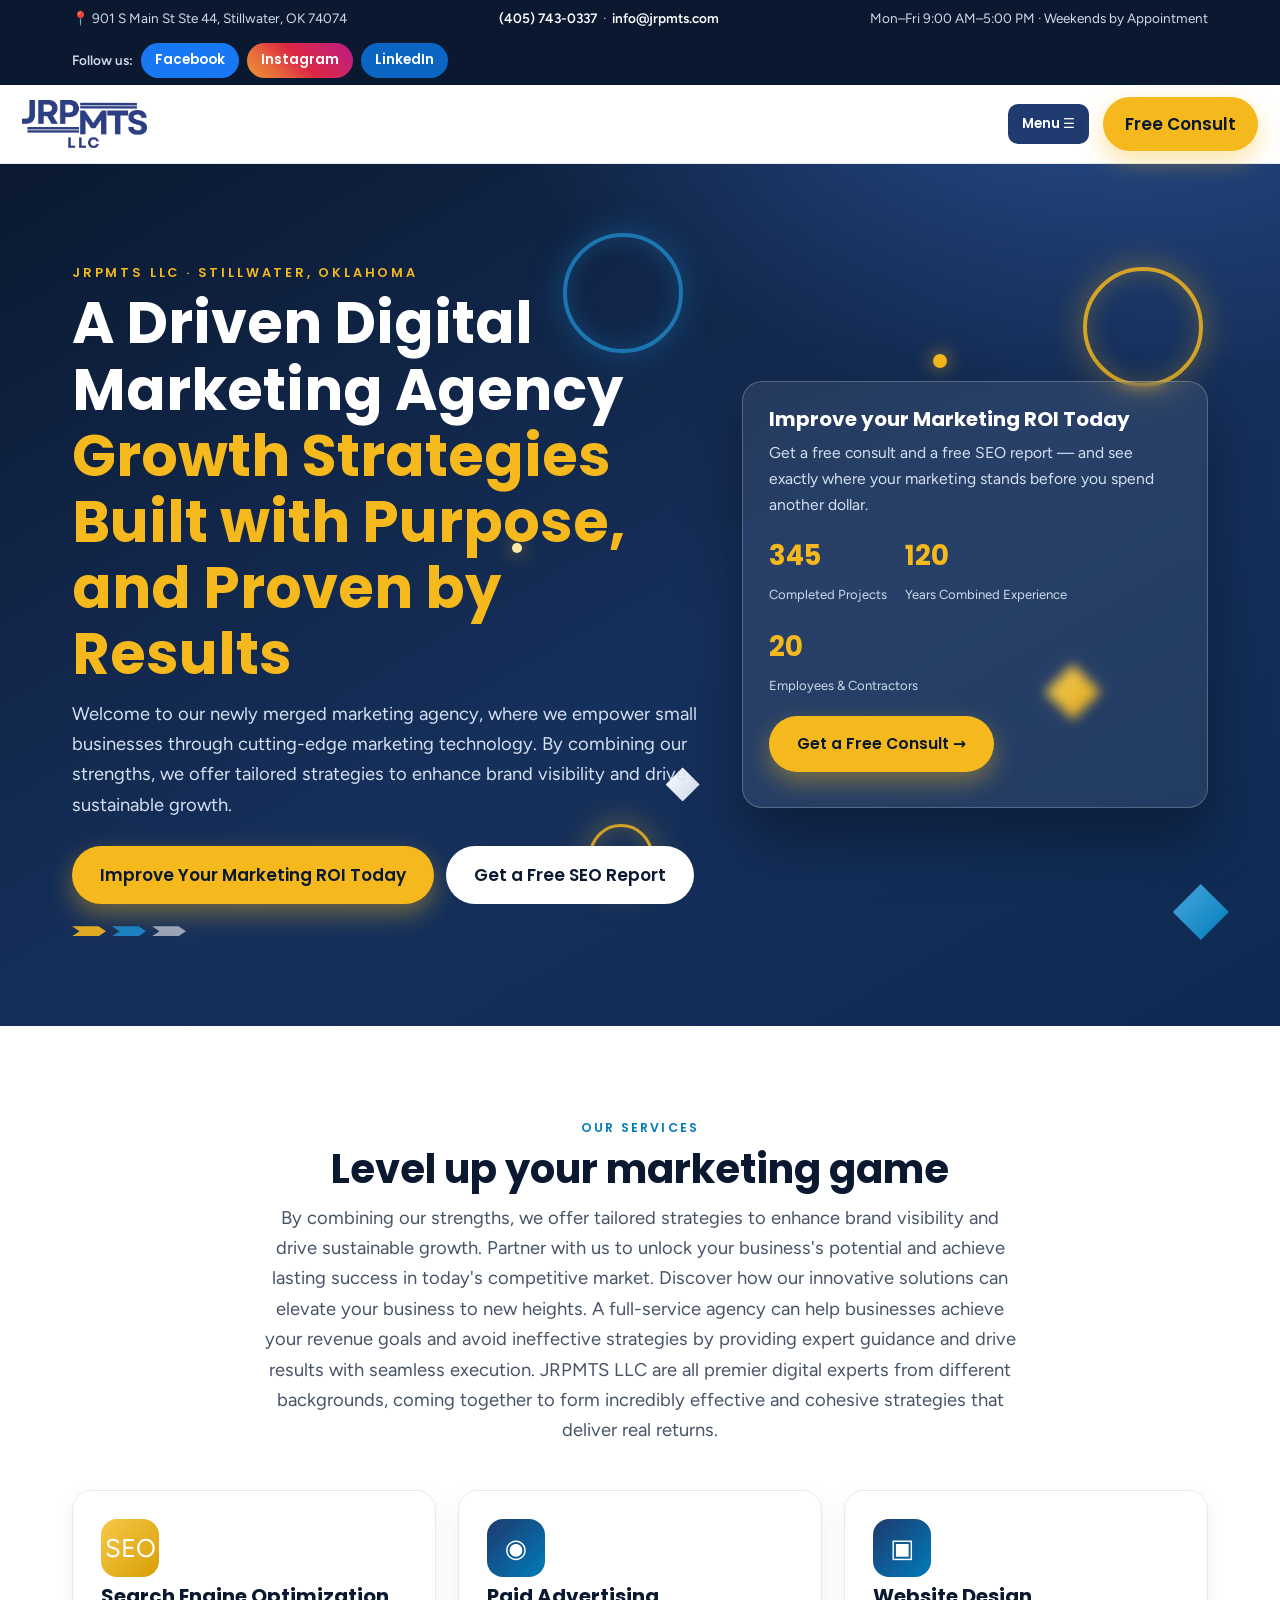
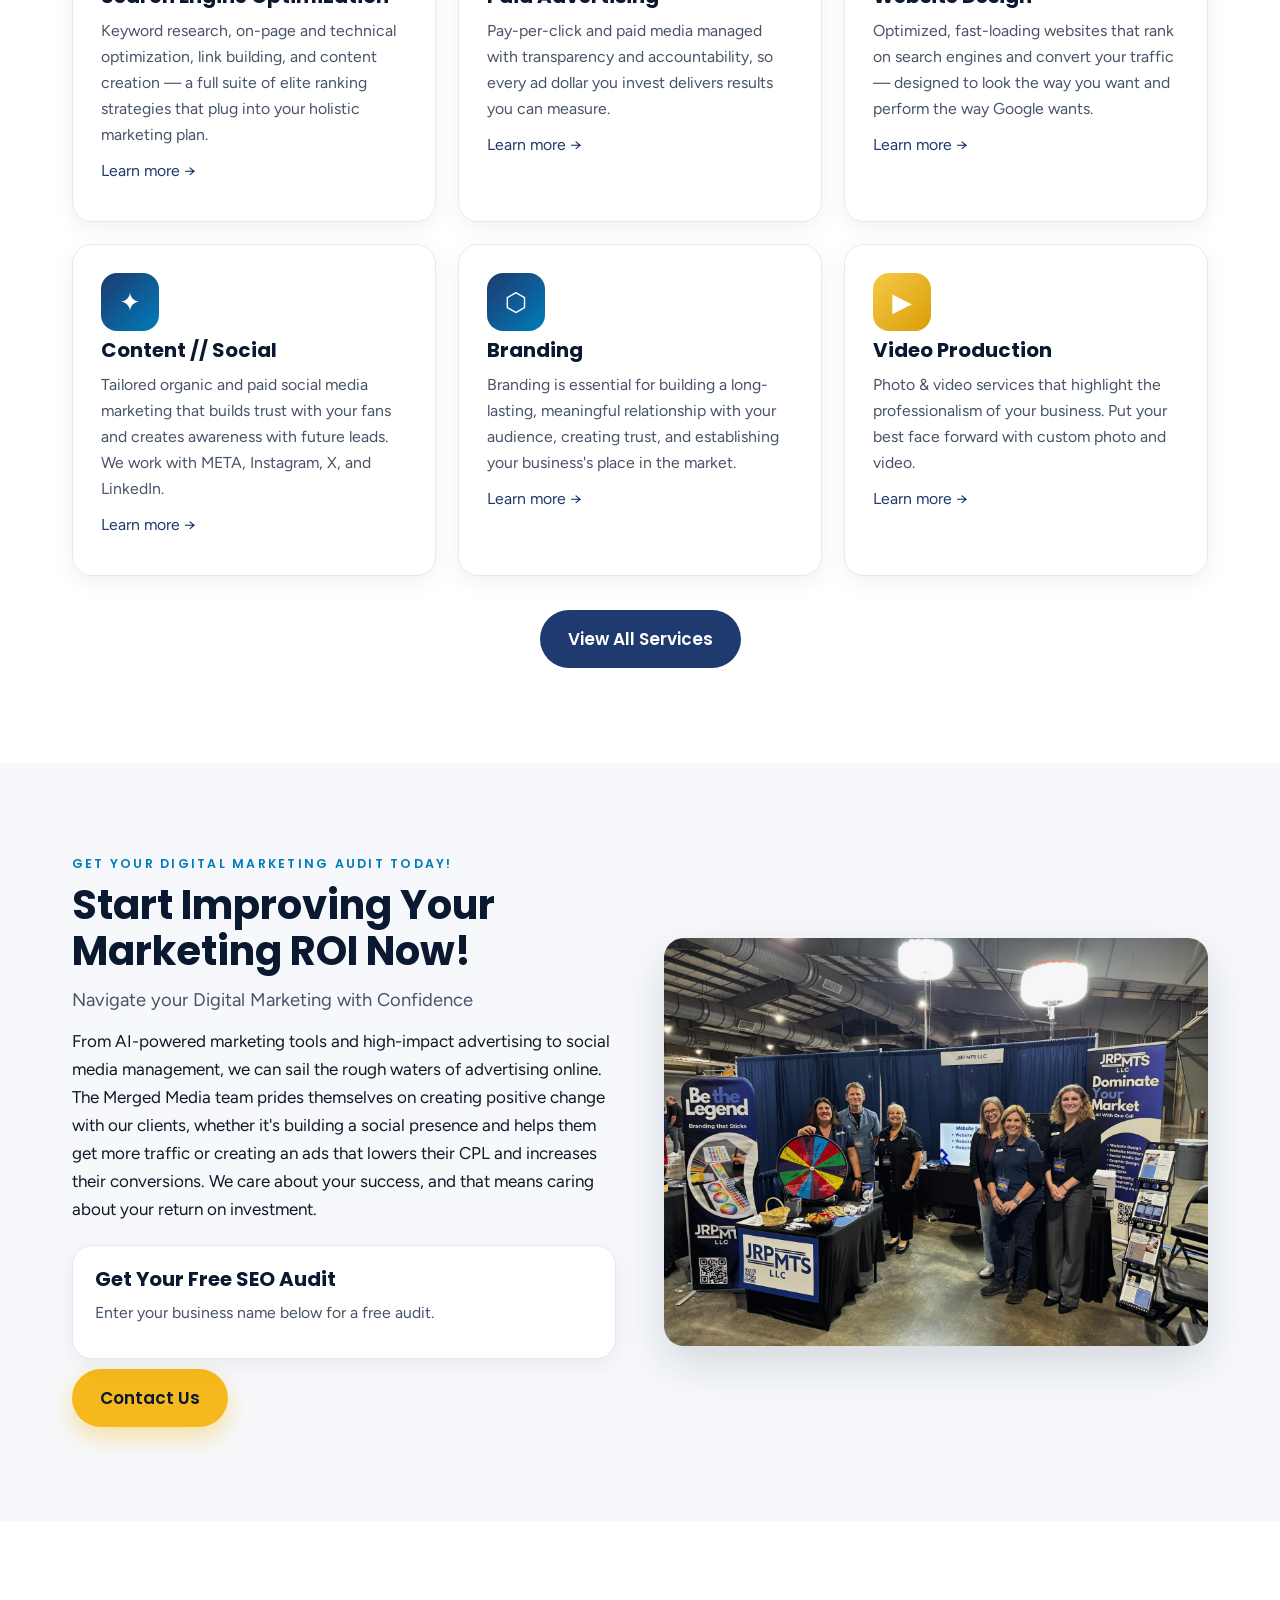
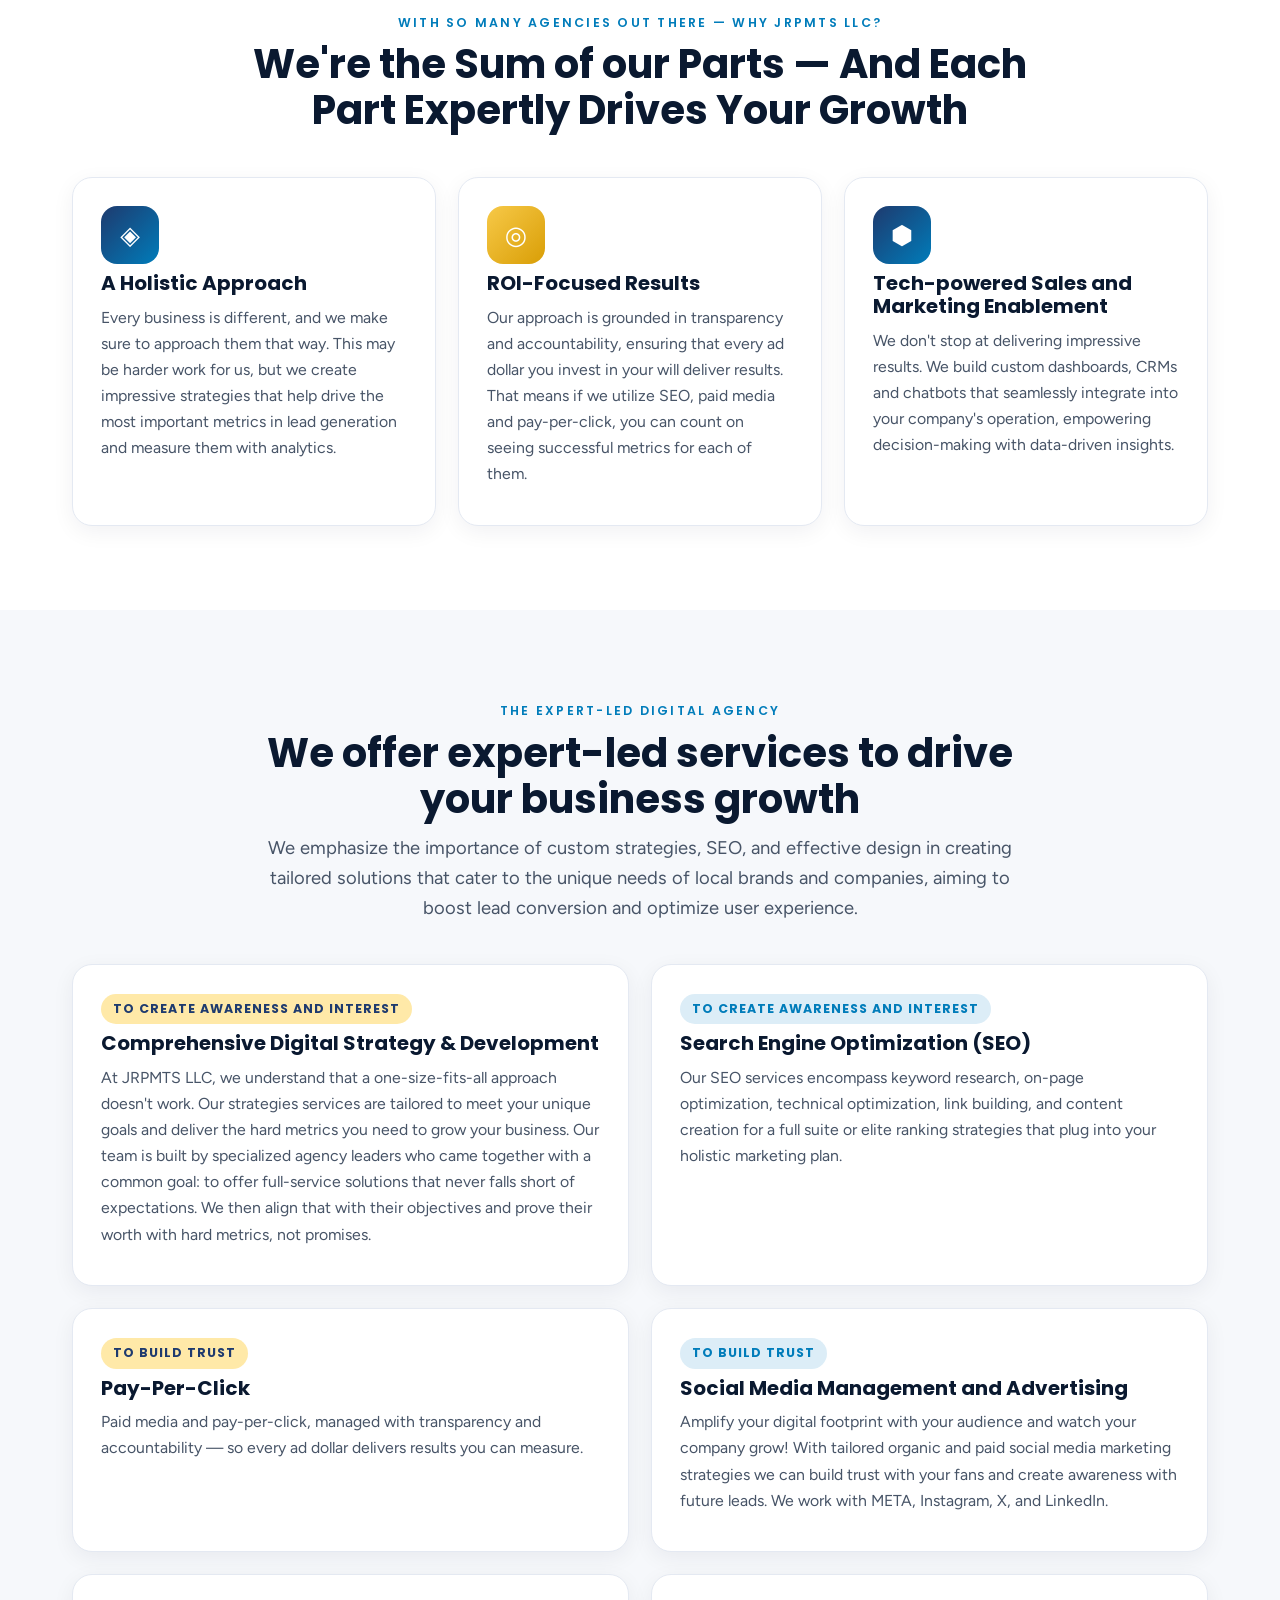
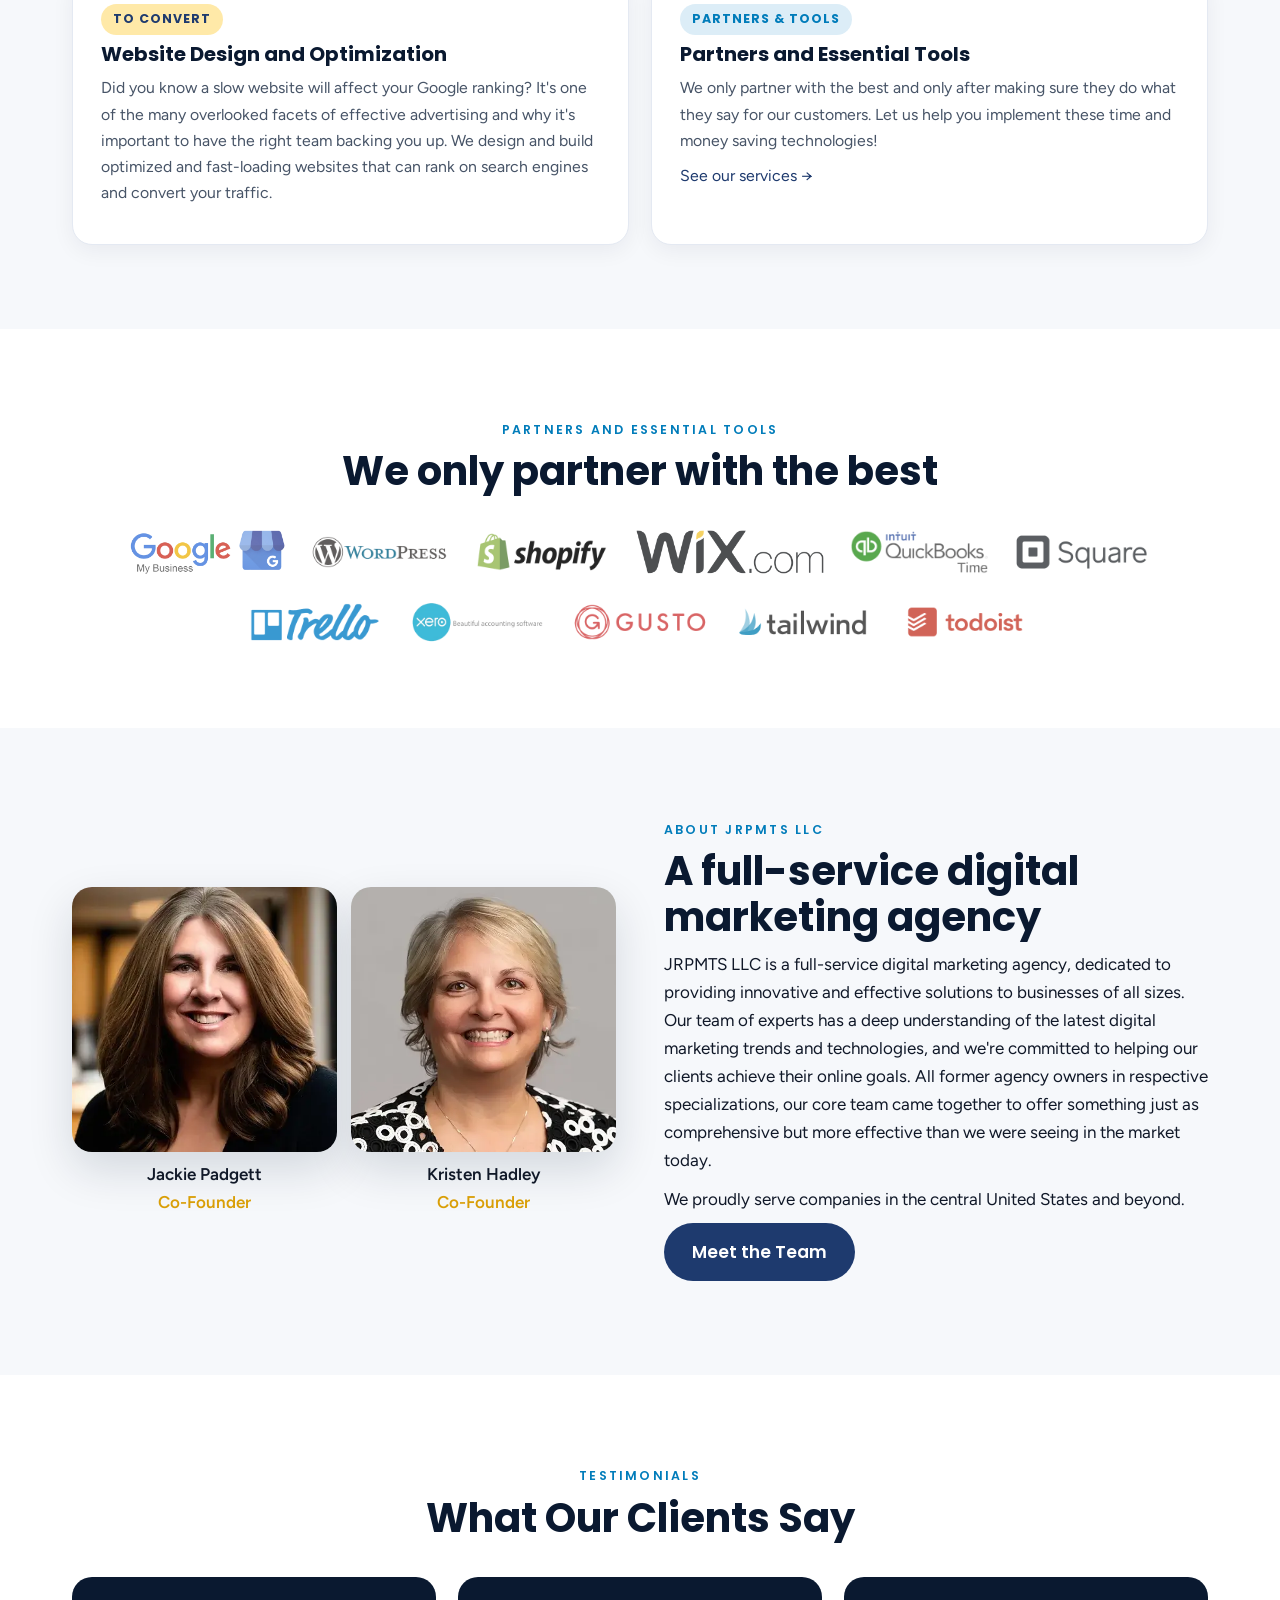
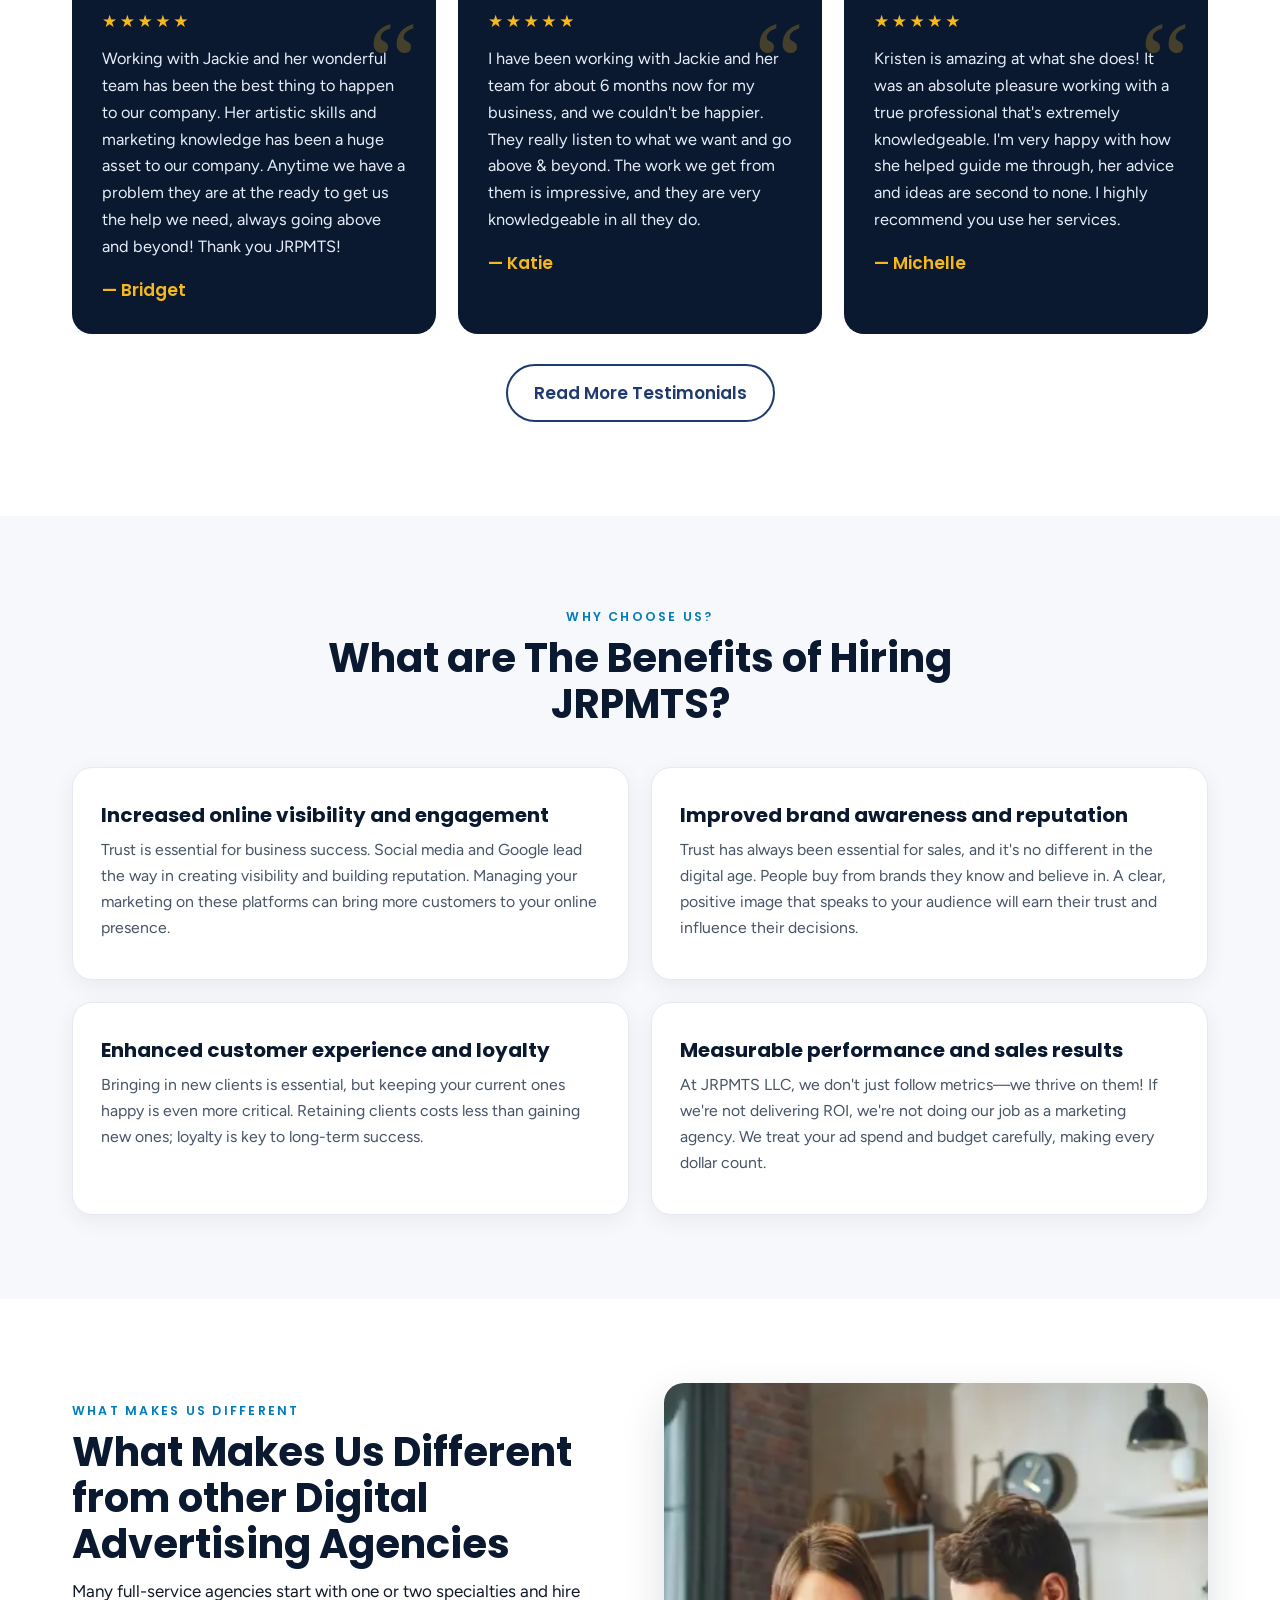
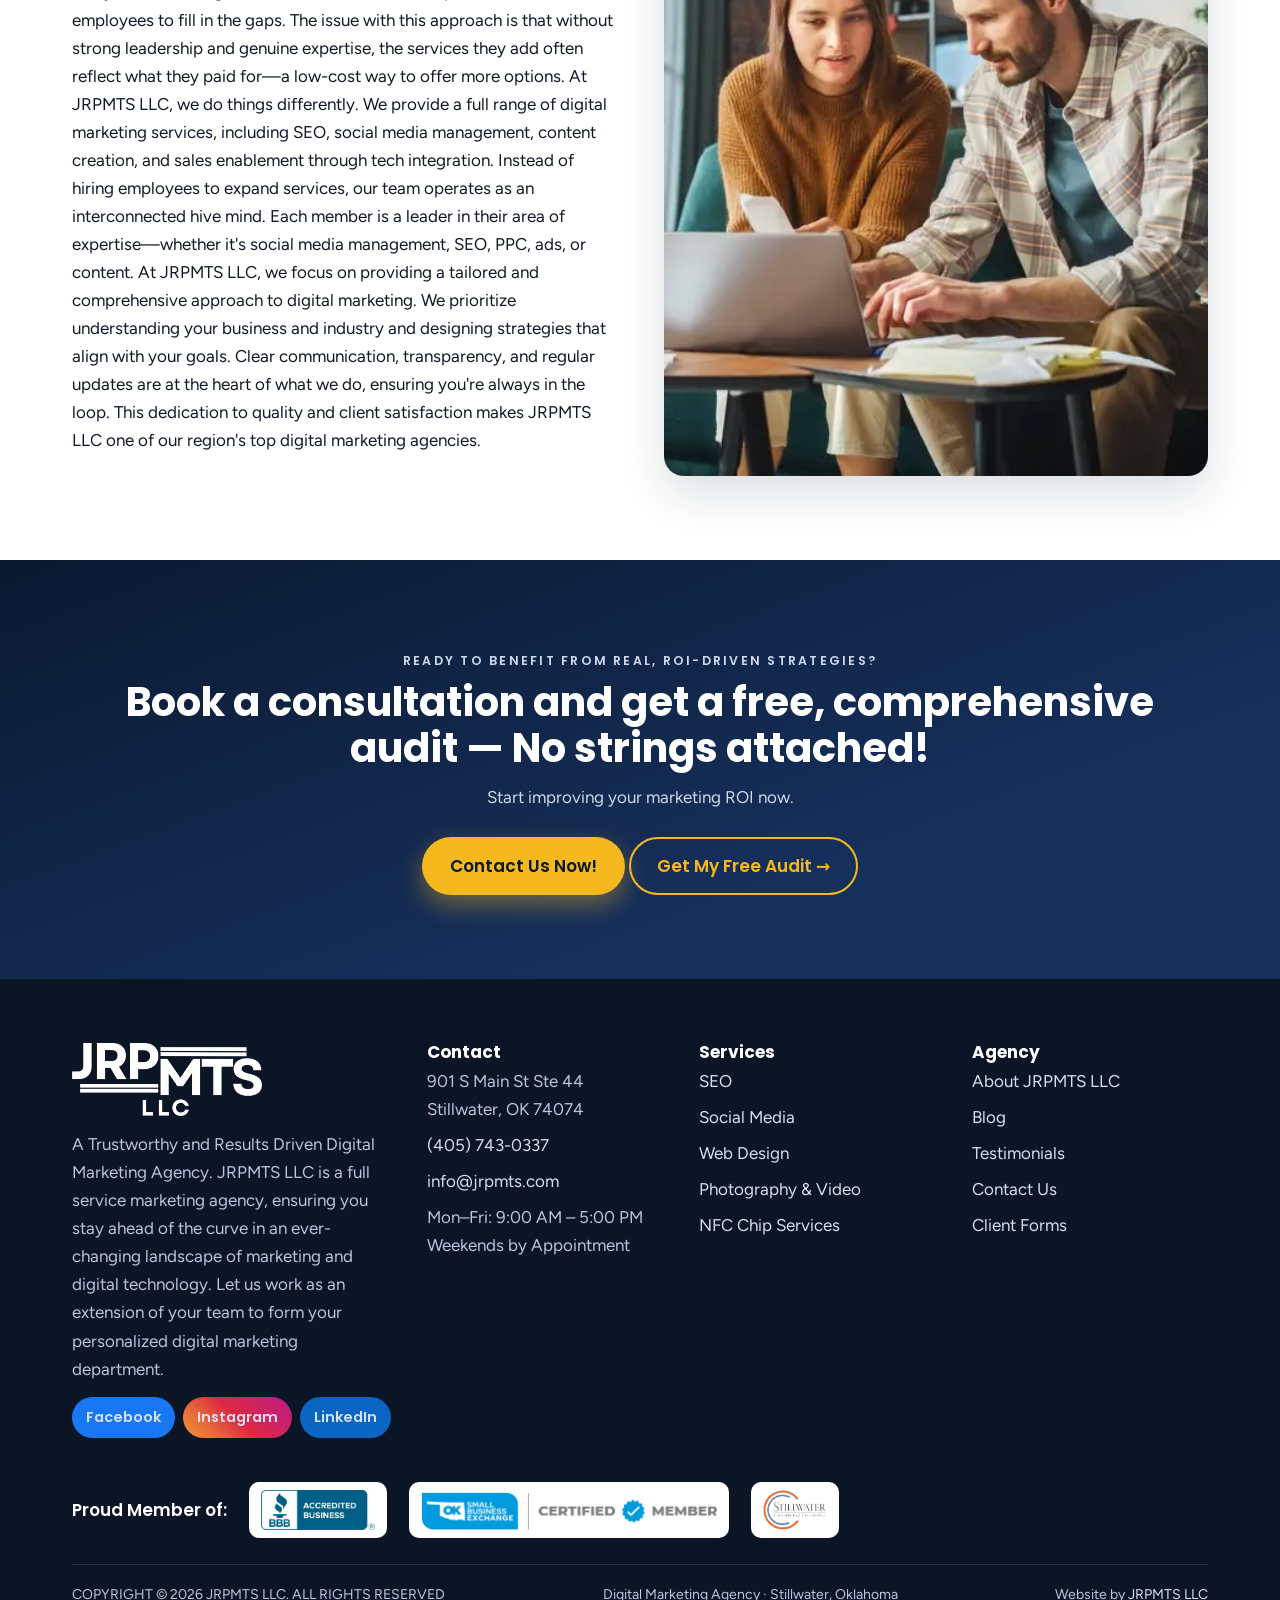
==== index.html @ e37fd312 "Social bar: add LinkedIn (company/104409253) in brand blue" ====
<!DOCTYPE html>
<html lang="en">
<head>
<meta charset="UTF-8">
<meta name="viewport" content="width=device-width, initial-scale=1.0">
<title>JRPMTS LLC — Digital Marketing Agency in Stillwater, OK</title>
<meta name="description" content="JRPMTS LLC is a full-service digital marketing agency in Stillwater, OK — SEO, paid advertising, website design, social media, branding and video production. Growth strategies built with purpose, and proven by results.">
<link rel="icon" href="/images/logo-navy.png">
<link rel="preconnect" href="https://fonts.googleapis.com">
<link rel="preconnect" href="https://fonts.gstatic.com" crossorigin>
<link href="https://fonts.googleapis.com/css2?family=Poppins:wght@500;600;700;800&family=Figtree:wght@400;500;600;700&display=swap" rel="stylesheet">
<link rel="stylesheet" href="/styles.css">
<script src="/vendor/three.min.js" defer></script>
<script src="/main.js" defer></script>
</head>
<body>
<div class="topbar"><div class="wrap">
<span>📍 901 S Main St Ste 44, Stillwater, OK 74074</span>
<span><a href="tel:+14057430337">(405) 743-0337</a> &nbsp;·&nbsp; <a href="mailto:info@jrpmts.com">info@jrpmts.com</a></span>
<span>Mon–Fri 9:00 AM–5:00 PM · Weekends by Appointment</span>
<span class="social-bar"><span>Follow us:</span><a class="fb" href="https://www.facebook.com/jrpmts" aria-label="JRPMTS on Facebook" target="_blank" rel="noopener">Facebook</a><a class="ig" href="https://www.instagram.com/jrpmts" aria-label="JRPMTS on Instagram" target="_blank" rel="noopener">Instagram</a><a class="li" href="https://www.linkedin.com/company/104409253/" aria-label="JRPMTS on LinkedIn" target="_blank" rel="noopener">LinkedIn</a></span>
</div></div>
<header class="site"><div class="navwrap">
<a class="brand" href="/"><img src="/images/logo-white.webp" alt="JRPMTS LLC — Digital Marketing Agency in Stillwater, OK" width="220" height="85"></a>
<button class="menu-btn" id="menuBtn" type="button" aria-expanded="false" aria-controls="mainNav" aria-label="Toggle navigation menu">Menu ☰</button>
<nav class="main" id="mainNav">
<a href="/" class="active">Home</a>
<a href="/about/">About</a>
<a href="/services/">Services</a>
<a href="/services/web-design/">Web Design</a>
<a href="/services/nfc-chip-services/">NFC Chip Services</a>
<a href="/clients/">Clients</a>
<a href="/forms/">Forms</a>
<a href="/testimonials/">Testimonials</a>
<a href="/blog/">Blog</a>
<a href="/contact/">Contact</a>
</nav>
<div class="nav-cta"><a class="phone" href="tel:+14057430337">(405) 743-0337</a><a class="btn btn-gold" href="/contact/">Free Consult</a></div>
</div></header>

<main>
<section class="hero"><div class="hero-3d-fallback" aria-hidden="true"><i class="hf-ring gold"></i><i class="hf-diamond gold"></i><i class="hf-ring blue"></i><i class="hf-dot"></i><i class="hf-diamond blue"></i><i class="hf-ring gold small"></i><i class="hf-dot gold"></i><i class="hf-diamond white"></i></div><canvas id="hero3d" aria-hidden="true"></canvas><div class="wrap">
<div>
<p class="kicker">JRPMTS LLC · Stillwater, Oklahoma</p>
<h1>A Driven Digital<br>Marketing Agency<br><span class="gold">Growth Strategies Built with Purpose, and Proven by Results</span></h1>
<p class="lead">Welcome to our newly merged marketing agency, where we empower small businesses through cutting-edge marketing technology. By combining our strengths, we offer tailored strategies to enhance brand visibility and drive sustainable growth.</p>
<div class="hero-cta">
<a class="btn btn-gold" href="/contact/">Improve Your Marketing ROI Today</a>
<a class="btn btn-light" href="/#free-audit">Get a Free SEO Report</a>
</div>
<div class="chev" aria-hidden="true"><i></i><i></i><i></i></div>
</div>
<div class="hero-card tilt reveal in"><div class="inner">
<h3>Improve your Marketing ROI Today</h3>
<p>Get a free consult and a free SEO report — and see exactly where your marketing stands before you spend another dollar.</p>
<div class="stat-row">
<div class="stat"><b>345</b><span>Completed Projects</span></div>
<div class="stat"><b>120</b><span>Years Combined Experience</span></div>
<div class="stat"><b>20</b><span>Employees &amp; Contractors</span></div>
</div>
<p style="margin-top:18px"><a class="btn btn-gold" href="/contact/">Get a Free Consult →</a></p>
</div></div>
</div></section>
<section class="section"><div class="wrap">
<div class="center reveal" style="max-width:760px;margin:0 auto 44px">
<p class="eyebrow">Our Services</p>
<h2>Level up your marketing game</h2>
<p class="lead">By combining our strengths, we offer tailored strategies to enhance brand visibility and drive sustainable growth. Partner with us to unlock your business's potential and achieve lasting success in today's competitive market. Discover how our innovative solutions can elevate your business to new heights. A full-service agency can help businesses achieve your revenue goals and avoid ineffective strategies by providing expert guidance and drive results with seamless execution. JRPMTS LLC are all premier digital experts from different backgrounds, coming together to form incredibly effective and cohesive strategies that deliver real returns.</p>
</div>
<div class="grid c3">
<article class="card tilt reveal"><div class="inner">
<div class="icon gold">SEO</div><h3>Search Engine Optimization</h3><p>Keyword research, on-page and technical optimization, link building, and content creation — a full suite of elite ranking strategies that plug into your holistic marketing plan.</p>
<p><a href="/services/">Learn more →</a></p></div></article>
<article class="card tilt reveal"><div class="inner">
<div class="icon ">◉</div><h3>Paid Advertising</h3><p>Pay-per-click and paid media managed with transparency and accountability, so every ad dollar you invest delivers results you can measure.</p>
<p><a href="/services/">Learn more →</a></p></div></article>
<article class="card tilt reveal"><div class="inner">
<div class="icon ">▣</div><h3>Website Design</h3><p>Optimized, fast-loading websites that rank on search engines and convert your traffic — designed to look the way you want and perform the way Google wants.</p>
<p><a href="/services/web-design/">Learn more →</a></p></div></article>
<article class="card tilt reveal"><div class="inner">
<div class="icon ">✦</div><h3>Content // Social</h3><p>Tailored organic and paid social media marketing that builds trust with your fans and creates awareness with future leads. We work with META, Instagram, X, and LinkedIn.</p>
<p><a href="/services/">Learn more →</a></p></div></article>
<article class="card tilt reveal"><div class="inner">
<div class="icon ">⬡</div><h3>Branding</h3><p>Branding is essential for building a long-lasting, meaningful relationship with your audience, creating trust, and establishing your business's place in the market.</p>
<p><a href="/services/">Learn more →</a></p></div></article>
<article class="card tilt reveal"><div class="inner">
<div class="icon gold">▶</div><h3>Video Production</h3><p>Photo &amp; video services that highlight the professionalism of your business. Put your best face forward with custom photo and video.</p>
<p><a href="/services/">Learn more →</a></p></div></article>
</div>
<p class="center" style="margin-top:34px"><a class="btn btn-navy" href="/services/">View All Services</a></p>
</div></section>

<section class="section tint"><div class="wrap">
<div class="split">
<div class="reveal">
<p class="eyebrow">Get Your Digital Marketing Audit Today!</p>
<h2>Start Improving Your Marketing ROI Now!</h2>
<p class="lead">Navigate your Digital Marketing with Confidence</p>
<p>From AI-powered marketing tools and high-impact advertising to social media management, we can sail the rough waters of advertising online. The Merged Media team prides themselves on creating positive change with our clients, whether it's building a social presence and helps them get more traffic or creating an ads that lowers their CPL and increases their conversions. We care about your success, and that means caring about your return on investment.</p>
<div id="free-audit" class="card reveal" style="padding:22px;margin-top:22px">
<h3 style="margin-top:0">Get Your Free SEO Audit</h3>
<p>Enter your business name below for a free audit.</p>
<script data-widget-id="63b89c16f3f6bbdba0b58985c1e5f73b06c0331e" src="https://www.local-marketing-reports.com/m/assets-v2/lead-gen/js/external/widget-builder.js"></script>
</div>
<p><a class="btn btn-gold" href="/contact/">Contact Us</a></p>
</div>
<div class="reveal"><img class="rounded" src="/images/jrpmts-expo-photo.webp" alt="The JRPMTS LLC team at their conference expo booth" loading="lazy"></div>
</div>
</div></section>

<section class="section"><div class="wrap">
<div class="center reveal" style="max-width:780px;margin:0 auto 44px">
<p class="eyebrow">With So Many Agencies Out There — Why JRPMTS LLC?</p>
<h2>We're the Sum of our Parts — And Each Part Expertly Drives Your Growth</h2>
</div>
<div class="grid c3">
<article class="card tilt reveal"><div class="inner"><div class="icon">◈</div><h3>A Holistic Approach</h3><p>Every business is different, and we make sure to approach them that way. This may be harder work for us, but we create impressive strategies that help drive the most important metrics in lead generation and measure them with analytics.</p></div></article>
<article class="card tilt reveal"><div class="inner"><div class="icon gold">◎</div><h3>ROI-Focused Results</h3><p>Our approach is grounded in transparency and accountability, ensuring that every ad dollar you invest in your will deliver results. That means if we utilize SEO, paid media and pay-per-click, you can count on seeing successful metrics for each of them.</p></div></article>
<article class="card tilt reveal"><div class="inner"><div class="icon">⬢</div><h3>Tech-powered Sales and Marketing Enablement</h3><p>We don't stop at delivering impressive results. We build custom dashboards, CRMs and chatbots that seamlessly integrate into your company's operation, empowering decision-making with data-driven insights.</p></div></article>
</div>
</div></section>

<section class="section tint"><div class="wrap">
<div class="center reveal" style="max-width:780px;margin:0 auto 40px">
<p class="eyebrow">The Expert-led Digital Agency</p>
<h2>We offer expert-led services to drive your business growth</h2>
<p class="lead">We emphasize the importance of custom strategies, SEO, and effective design in creating tailored solutions that cater to the unique needs of local brands and companies, aiming to boost lead conversion and optimize user experience.</p>
</div>
<div class="grid c2">
<article class="card reveal"><span class="pill">To Create Awareness and Interest</span><h3>Comprehensive Digital Strategy &amp; Development</h3><p>At JRPMTS LLC, we understand that a one-size-fits-all approach doesn't work. Our strategies services are tailored to meet your unique goals and deliver the hard metrics you need to grow your business. Our team is built by specialized agency leaders who came together with a common goal: to offer full-service solutions that never falls short of expectations. We then align that with their objectives and prove their worth with hard metrics, not promises.</p></article>
<article class="card reveal"><span class="pill blue">To Create Awareness and Interest</span><h3>Search Engine Optimization (SEO)</h3><p>Our SEO services encompass keyword research, on-page optimization, technical optimization, link building, and content creation for a full suite or elite ranking strategies that plug into your holistic marketing plan.</p></article>
<article class="card reveal"><span class="pill">To Build Trust</span><h3>Pay-Per-Click</h3><p>Paid media and pay-per-click, managed with transparency and accountability — so every ad dollar delivers results you can measure.</p></article>
<article class="card reveal"><span class="pill blue">To Build Trust</span><h3>Social Media Management and Advertising</h3><p>Amplify your digital footprint with your audience and watch your company grow! With tailored organic and paid social media marketing strategies we can build trust with your fans and create awareness with future leads. We work with META, Instagram, X, and LinkedIn.</p></article>
<article class="card reveal"><span class="pill">To Convert</span><h3>Website Design and Optimization</h3><p>Did you know a slow website will affect your Google ranking? It's one of the many overlooked facets of effective advertising and why it's important to have the right team backing you up. We design and build optimized and fast-loading websites that can rank on search engines and convert your traffic.</p></article>
<article class="card reveal"><span class="pill blue">Partners &amp; Tools</span><h3>Partners and Essential Tools</h3><p>We only partner with the best and only after making sure they do what they say for our customers. Let us help you implement these time and money saving technologies!</p><p><a href="/services/">See our services →</a></p></article>
</div>
</div></section>

<section class="section"><div class="wrap">
<div class="center reveal" style="margin-bottom:36px">
<p class="eyebrow">Partners and Essential Tools</p>
<h2>We only partner with the best</h2>
</div>
<div class="partner-strip reveal">
<img src="/images/partners/google-my-business-logo-png-transparent.png" alt="Google Business Profile" loading="lazy">
<img src="/images/partners/wordpress-logo.png" alt="WordPress" loading="lazy">
<img src="/images/partners/shopify-logo.png" alt="Shopify" loading="lazy">
<img src="/images/partners/Wix.com_Logo.svg_.png" alt="Wix" loading="lazy">
<img src="/images/partners/QuickBooks-time.webp" alt="QuickBooks" loading="lazy">
<img src="/images/partners/squareup-logo.png" alt="Square" loading="lazy">
<img src="/images/partners/trello-logo.png" alt="Trello" loading="lazy">
<img src="/images/partners/xero-logo.png" alt="Xero" loading="lazy">
<img src="/images/partners/gusto-logo.png" alt="Gusto" loading="lazy">
<img src="/images/partners/tailwind-logo.png" alt="Tailwind" loading="lazy">
<img src="/images/partners/todoist-logo.png" alt="Todoist" loading="lazy">
</div>
</div></section>

<section class="section tint"><div class="wrap">
<div class="split">
<div class="reveal"><div style="display:grid;grid-template-columns:1fr 1fr;gap:14px"><figure style="margin:0"><img class="rounded" src="/images/jackie-padgett.webp" alt="Jackie Padgett, Co-Founder of JRPMTS LLC" loading="lazy" style="width:100%"><figcaption style="text-align:center;font-weight:600;margin-top:8px">Jackie Padgett<br><span style="color:var(--gold-deep)">Co-Founder</span></figcaption></figure><figure style="margin:0"><img class="rounded" src="/images/kristen-hadley.webp" alt="Kristen Hadley, Co-Founder of JRPMTS LLC" loading="lazy" style="width:100%"><figcaption style="text-align:center;font-weight:600;margin-top:8px">Kristen Hadley<br><span style="color:var(--gold-deep)">Co-Founder</span></figcaption></figure></div></div>
<div class="reveal">
<p class="eyebrow">About JRPMTS LLC</p>
<h2>A full-service digital marketing agency</h2>
<p>JRPMTS LLC is a full-service digital marketing agency, dedicated to providing innovative and effective solutions to businesses of all sizes. Our team of experts has a deep understanding of the latest digital marketing trends and technologies, and we're committed to helping our clients achieve their online goals. All former agency owners in respective specializations, our core team came together to offer something just as comprehensive but more effective than we were seeing in the market today.</p>
<p>We proudly serve companies in the central United States and beyond.</p>
<p><a class="btn btn-navy" href="/about/">Meet the Team</a></p>
</div>
</div>
</div></section>

<section class="section"><div class="wrap">
<div class="center reveal" style="margin-bottom:36px">
<p class="eyebrow">Testimonials</p>
<h2>What Our Clients Say</h2>
</div>
<div class="grid c3">
<blockquote class="quote tilt reveal"><div class="inner"><div class="stars">★★★★★</div><p>Working with Jackie and her wonderful team has been the best thing to happen to our company. Her artistic skills and marketing knowledge has been a huge asset to our company. Anytime we have a problem they are at the ready to get us the help we need, always going above and beyond! Thank you JRPMTS!</p><footer>— Bridget</footer></div></blockquote>
<blockquote class="quote tilt reveal"><div class="inner"><div class="stars">★★★★★</div><p>I have been working with Jackie and her team for about 6 months now for my business, and we couldn't be happier. They really listen to what we want and go above &amp; beyond. The work we get from them is impressive, and they are very knowledgeable in all they do.</p><footer>— Katie</footer></div></blockquote>
<blockquote class="quote tilt reveal"><div class="inner"><div class="stars">★★★★★</div><p>Kristen is amazing at what she does! It was an absolute pleasure working with a true professional that's extremely knowledgeable. I'm very happy with how she helped guide me through, her advice and ideas are second to none. I highly recommend you use her services.</p><footer>— Michelle</footer></div></blockquote>
</div>
<p class="center" style="margin-top:30px"><a class="btn btn-outline" style="color:var(--navy);border-color:var(--navy)" href="/testimonials/">Read More Testimonials</a></p>
</div></section>

<section class="section tint"><div class="wrap">
<div class="center reveal" style="max-width:780px;margin:0 auto 40px">
<p class="eyebrow">Why Choose Us?</p>
<h2>What are The Benefits of Hiring JRPMTS?</h2>
</div>
<div class="grid c2">
<article class="card reveal"><h3>Increased online visibility and engagement</h3><p>Trust is essential for business success. Social media and Google lead the way in creating visibility and building reputation. Managing your marketing on these platforms can bring more customers to your online presence.</p></article>
<article class="card reveal"><h3>Improved brand awareness and reputation</h3><p>Trust has always been essential for sales, and it's no different in the digital age. People buy from brands they know and believe in. A clear, positive image that speaks to your audience will earn their trust and influence their decisions.</p></article>
<article class="card reveal"><h3>Enhanced customer experience and loyalty</h3><p>Bringing in new clients is essential, but keeping your current ones happy is even more critical. Retaining clients costs less than gaining new ones; loyalty is key to long-term success.</p></article>
<article class="card reveal"><h3>Measurable performance and sales results</h3><p>At JRPMTS LLC, we don't just follow metrics—we thrive on them! If we're not delivering ROI, we're not doing our job as a marketing agency. We treat your ad spend and budget carefully, making every dollar count.</p></article>
</div>
</div></section>

<section class="section"><div class="wrap">
<div class="split">
<div class="reveal">
<p class="eyebrow">What Makes Us Different</p>
<h2>What Makes Us Different from other Digital Advertising Agencies</h2>
<p>Many full-service agencies start with one or two specialties and hire employees to fill in the gaps. The issue with this approach is that without strong leadership and genuine expertise, the services they add often reflect what they paid for—a low-cost way to offer more options. At JRPMTS LLC, we do things differently. We provide a full range of digital marketing services, including SEO, social media management, content creation, and sales enablement through tech integration. Instead of hiring employees to expand services, our team operates as an interconnected hive mind. Each member is a leader in their area of expertise—whether it's social media management, SEO, PPC, ads, or content. At JRPMTS LLC, we focus on providing a tailored and comprehensive approach to digital marketing. We prioritize understanding your business and industry and designing strategies that align with your goals. Clear communication, transparency, and regular updates are at the heart of what we do, ensuring you're always in the loop. This dedication to quality and client satisfaction makes JRPMTS LLC one of our region's top digital marketing agencies.</p>
</div>
<div class="reveal"><img class="rounded" src="/images/couple-form.webp" alt="A JRPMTS client completing a form with the team" loading="lazy"></div>
</div>
</div></section>
<section class="section navy"><div class="wrap center reveal">
<p class="eyebrow gold">Ready to Benefit from Real, ROI-Driven Strategies?</p>
<h2>Book a consultation and get a free, comprehensive audit — No strings attached!</h2>
<p style="max-width:640px;margin:12px auto 26px">Start improving your marketing ROI now.</p>
<a class="btn btn-gold" href="/contact/">Contact Us Now!</a>
<a class="btn btn-outline" href="/#free-audit">Get My Free Audit →</a>
</div></section>
</main>
<footer class="site"><div class="wrap">
<div class="foot-grid">
<div>
<img src="/images/logo-white.webp" alt="JRPMTS LLC" width="190" height="73" style="filter:brightness(0) invert(1);margin-bottom:14px">
<p>A Trustworthy and Results Driven Digital Marketing Agency. JRPMTS LLC is a full service marketing agency, ensuring you stay ahead of the curve in an ever-changing landscape of marketing and digital technology. Let us work as an extension of your team to form your personalized digital marketing department.</p>
<div class="social-bar"><span>Follow us:</span><a class="fb" href="https://www.facebook.com/jrpmts" aria-label="JRPMTS on Facebook" target="_blank" rel="noopener">Facebook</a><a class="ig" href="https://www.instagram.com/jrpmts" aria-label="JRPMTS on Instagram" target="_blank" rel="noopener">Instagram</a><a class="li" href="https://www.linkedin.com/company/104409253/" aria-label="JRPMTS on LinkedIn" target="_blank" rel="noopener">LinkedIn</a></div>
</div>
<div>
<h4>Contact</h4>
<ul>
<li>901 S Main St Ste 44<br>Stillwater, OK 74074</li>
<li><a href="tel:+14057430337">(405) 743-0337</a></li>
<li><a href="mailto:info@jrpmts.com">info@jrpmts.com</a></li>
<li>Mon–Fri: 9:00 AM – 5:00 PM<br>Weekends by Appointment</li>
</ul>
</div>
<div>
<h4>Services</h4>
<ul>
<li><a href="/services/">SEO</a></li>
<li><a href="/services/">Social Media</a></li>
<li><a href="/services/web-design/">Web Design</a></li>
<li><a href="/services/">Photography &amp; Video</a></li>
<li><a href="/services/nfc-chip-services/">NFC Chip Services</a></li>
</ul>
</div>
<div>
<h4>Agency</h4>
<ul>
<li><a href="/about/">About JRPMTS LLC</a></li>
<li><a href="/blog/">Blog</a></li>
<li><a href="/testimonials/">Testimonials</a></li>
<li><a href="/contact/">Contact Us</a></li>
<li><a href="/forms/">Client Forms</a></li>
</ul>
</div>
</div>
<div class="badges" style="padding-bottom:26px">
<span style="color:#fff;font-family:var(--font-head);font-weight:600">Proud Member of:</span>
<img src="/images/bbb-seal.png" alt="BBB Accredited Business seal">
<img src="/images/ok-certified.png" alt="Oklahoma Certified Member">
<img src="/images/chamber-logo.webp" alt="Stillwater Chamber of Commerce member logo">
</div>
<div class="foot-bottom">
<span>COPYRIGHT © 2026 JRPMTS LLC. ALL RIGHTS RESERVED</span>
<span>Digital Marketing Agency · Stillwater, Oklahoma</span>
<span>Website by <a href="https://jrpmts.com">JRPMTS LLC</a></span>
</div>
</div></footer>
</body>
</html>
---- styles.css ----
/* JRPMTS LLC — modern redesign. Same palette as the live site:
   navy #1e3a6e (logo navy), deep navy #0a1930, gold #f5b81d,
   bright blue #007cba / #1f8acb, ink #101828, paper #f6f8fb. */
:root{
  --navy:#1e3a6e; --navy-2:#16305c; --navy-deep:#0a1930; --navy-ink:#0b1526;
  --gold:#f5b81d; --gold-deep:#d99e06; --gold-soft:#ffe9a8;
  --blue:#007cba; --sky:#1f8acb; --sky-soft:#dcedf7;
  --ink:#101828; --muted:#475467; --line:#e4e9f2; --paper:#f6f8fb; --white:#fff;
  --radius:20px; --shadow:0 18px 45px rgba(10,25,48,.14);
  --font-head:'Poppins',system-ui,sans-serif; --font-body:'Figtree',system-ui,sans-serif;
}
*{box-sizing:border-box;margin:0;padding:0}
html{scroll-behavior:smooth;scroll-padding-top:96px}
section,article,footer,header{scroll-margin-top:96px}
h1[id],h2[id],h3[id]{scroll-margin-top:110px}
body{font-family:var(--font-body);color:var(--ink);background:var(--white);line-height:1.65;font-size:17px}
img{max-width:100%;display:block}
a{color:var(--navy);text-decoration:none}
a:hover{color:var(--blue)}
h1,h2,h3,h4{font-family:var(--font-head);line-height:1.15;color:var(--navy-deep);font-weight:700}
h1{font-size:clamp(2.1rem,5vw,3.6rem)}
h2{font-size:clamp(1.7rem,3.4vw,2.5rem)}
h3{font-size:1.25rem}
p{margin:.6em 0}
.wrap{max-width:1180px;margin:0 auto;padding:0 22px}
.eyebrow{font-family:var(--font-head);text-transform:uppercase;letter-spacing:.18em;font-size:.78rem;font-weight:600;color:var(--blue)}
.eyebrow.gold{color:var(--gold-deep)}
.lead{font-size:1.15rem;color:var(--muted)}
.center{text-align:center}
.section{padding:84px 0}
.section.tint{background:var(--paper)}
.section.navy{background:linear-gradient(160deg,var(--navy-deep),var(--navy-2) 70%);color:#fff}
.section.navy h2,.section.navy h3{color:#fff}
.section.navy p{color:#cdd9ec}

/* ---------- header ---------- */
.topbar{background:var(--navy-deep);color:#cdd9ec;font-size:.85rem}
.topbar .wrap{display:flex;justify-content:space-between;gap:14px;padding-top:7px;padding-bottom:7px;flex-wrap:wrap}
.topbar a{color:#fff;font-weight:600}
.topbar a:hover{color:var(--gold)}
header.site{position:sticky;top:0;z-index:50;background:rgba(255,255,255,.96);backdrop-filter:blur(8px);border-bottom:1px solid var(--line)}
.navwrap{display:flex;align-items:center;gap:14px;padding:12px 22px;max-width:1420px;margin:0 auto;flex-wrap:nowrap}
.brand{flex-shrink:0}
.brand img{height:48px;width:auto}
nav.main{margin-left:auto;display:flex;gap:2px;flex-wrap:nowrap}
nav.main a{font-family:var(--font-head);font-weight:600;font-size:.88rem;color:var(--navy-deep);padding:9px 8px;border-radius:10px;white-space:nowrap}
nav.main a:hover,nav.main a.active{background:var(--sky-soft);color:var(--navy)}
.btn{display:inline-block;font-family:var(--font-head);font-weight:600;padding:13px 26px;border-radius:999px;border:2px solid transparent;cursor:pointer;transition:transform .2s,box-shadow .2s,background .2s;white-space:nowrap}
.btn:hover{transform:translateY(-2px)}
.btn-gold{background:var(--gold);color:var(--navy-deep);box-shadow:0 10px 24px rgba(245,184,29,.4)}
.btn-gold:hover{background:#ffc93a;color:var(--navy-deep)}
.btn-navy{background:var(--navy);color:#fff}
.btn-navy:hover{background:var(--navy-2);color:#fff}
.btn-outline{border-color:var(--gold);color:var(--gold)}
.btn-outline:hover{background:var(--gold);color:var(--navy-deep)}
.btn-light{background:#fff;color:var(--navy-deep)}
.nav-cta{display:flex;gap:10px;align-items:center;flex-shrink:0}
.nav-cta .phone{font-family:var(--font-head);font-weight:700;color:var(--navy-deep);white-space:nowrap}
.nav-cta .btn{padding:11px 20px}
.menu-btn{display:none;margin-left:auto;background:var(--navy);color:#fff;border:0;border-radius:10px;padding:10px 14px;font-family:var(--font-head);font-weight:600;cursor:pointer;white-space:nowrap;flex-shrink:0}
.menu-btn:focus-visible{outline:3px solid var(--gold);outline-offset:2px}
@media (max-width:1500px){.nav-cta .phone{display:none}}

/* ---------- hero ---------- */
.hero{position:relative;overflow:hidden;background:radial-gradient(1000px 500px at 85% -10%,#274b8a 0%,transparent 60%),linear-gradient(150deg,var(--navy-deep) 0%,var(--navy-2) 55%,#0e2a52 100%);color:#fff}
.hero canvas#hero3d{position:absolute;inset:0;width:100%;height:100%;display:block;z-index:1}
/* Pure-CSS 3D fallback: floating gold shapes that animate with no JS and
   no WebGL, so the hero never sits flat again. The Three.js canvas paints
   over this layer when WebGL works; when it doesn't, this still moves. */
.hero-3d-fallback{position:absolute;inset:0;z-index:1;overflow:hidden;pointer-events:none;perspective:900px}
.hero-3d-fallback i{position:absolute;display:block;transform-style:preserve-3d}
.hf-ring{width:120px;height:120px;border-radius:50%;border:4px solid rgba(245,184,29,.85);box-shadow:0 0 34px rgba(245,184,29,.35),inset 0 0 24px rgba(245,184,29,.25)}
.hf-ring.blue{border-color:rgba(31,138,203,.8);box-shadow:0 0 34px rgba(31,138,203,.35),inset 0 0 24px rgba(31,138,203,.25)}
.hf-ring.small{width:64px;height:64px;border-width:3px}
.hf-diamond{width:56px;height:56px;background:linear-gradient(135deg,#f7c948,var(--gold-deep));clip-path:polygon(50% 0,100% 50%,50% 100%,0 50%);box-shadow:0 0 30px rgba(245,184,29,.45)}
.hf-diamond.blue{background:linear-gradient(135deg,#4aa8dd,var(--blue))}
.hf-diamond.white{background:linear-gradient(135deg,#fff,#cdd9ec);width:34px;height:34px}
.hf-dot{width:14px;height:14px;border-radius:50%;background:var(--gold);box-shadow:0 0 18px rgba(245,184,29,.8)}
.hf-dot.gold{width:10px;height:10px;background:#ffe9a8}
.hero-3d-fallback i:nth-child(1){top:12%;right:6%;animation:hf-float 7s ease-in-out infinite}
.hero-3d-fallback i:nth-child(2){top:58%;right:14%;animation:hf-spin 9s ease-in-out infinite}
.hero-3d-fallback i:nth-child(3){top:8%;left:44%;animation:hf-float 8s ease-in-out 1s infinite}
.hero-3d-fallback i:nth-child(4){top:22%;right:26%;animation:hf-bob 5s ease-in-out infinite}
.hero-3d-fallback i:nth-child(5){bottom:10%;right:4%;animation:hf-spin 11s ease-in-out .6s infinite}
.hero-3d-fallback i:nth-child(6){bottom:16%;left:46%;animation:hf-float 6.5s ease-in-out .4s infinite}
.hero-3d-fallback i:nth-child(7){top:44%;left:40%;animation:hf-bob 4.5s ease-in-out .8s infinite}
.hero-3d-fallback i:nth-child(8){top:70%;left:52%;animation:hf-spin 10s ease-in-out 1.4s infinite}
@keyframes hf-float{0%,100%{transform:translateY(0) rotateX(0deg) rotateY(0deg)}50%{transform:translateY(-22px) rotateX(24deg) rotateY(32deg)}}
@keyframes hf-spin{0%,100%{transform:translateY(0) rotateZ(0deg) rotateY(0deg)}50%{transform:translateY(-16px) rotateZ(140deg) rotateY(180deg)}}
@keyframes hf-bob{0%,100%{transform:translateY(0) translateZ(0);opacity:.9}50%{transform:translateY(-28px) translateZ(60px);opacity:1}}
.hero .wrap{position:relative;z-index:2;display:grid;grid-template-columns:1.15fr .85fr;gap:40px;align-items:center;padding-top:90px;padding-bottom:90px}
.hero h1{color:#fff}
.hero h1 .gold{color:var(--gold)}
.hero .kicker{font-family:var(--font-head);letter-spacing:.22em;text-transform:uppercase;font-size:.8rem;color:var(--gold);font-weight:600}
.hero p.lead{color:#d5e0f2}
.hero-cta{display:flex;gap:12px;flex-wrap:wrap;margin-top:26px}
.hero-card{background:rgba(255,255,255,.08);border:1px solid rgba(255,255,255,.22);border-radius:var(--radius);padding:26px;backdrop-filter:blur(6px);transform-style:preserve-3d;box-shadow:0 30px 60px rgba(0,0,0,.35)}
.hero-card h3{color:#fff}
.hero-card p{color:#d5e0f2;font-size:.98rem}
.hero-card .stat-row{display:flex;gap:18px;margin-top:16px;flex-wrap:wrap}
.hero-card .stat b{display:block;font-family:var(--font-head);font-size:1.7rem;color:var(--gold)}
.hero-card .stat span{font-size:.82rem;color:#cdd9ec}
.chev{display:flex;gap:6px;margin-top:22px}
.chev i{display:block;width:34px;height:10px;background:var(--gold);clip-path:polygon(0 0,78% 0,100% 50%,78% 100%,0 100%,22% 50%);opacity:.9}
.chev i:nth-child(2){background:var(--sky)}
.chev i:nth-child(3){background:#fff;opacity:.55}

/* ---------- page hero (inner pages) ---------- */
.pagehero{position:relative;overflow:hidden;background:linear-gradient(140deg,var(--navy-deep),var(--navy-2));color:#fff;padding:74px 0 66px}
.pagehero::after{content:"";position:absolute;right:-60px;top:-60px;width:340px;height:340px;border-radius:50%;background:radial-gradient(circle,rgba(245,184,29,.35),transparent 70%)}
.pagehero h1{color:#fff}
.pagehero p{color:#d5e0f2;max-width:720px}
.pagehero .crumbs{font-size:.85rem;color:#9db1d0;margin-bottom:12px}
.pagehero .crumbs a{color:var(--gold)}

/* ---------- cards / grids ---------- */
.grid{display:grid;gap:22px}
.grid.c2{grid-template-columns:repeat(2,1fr)}
.grid.c3{grid-template-columns:repeat(3,1fr)}
.grid.c4{grid-template-columns:repeat(4,1fr)}
.card{background:#fff;border:1px solid var(--line);border-radius:var(--radius);padding:28px;box-shadow:0 6px 22px rgba(10,25,48,.06);transition:transform .25s,box-shadow .25s;position:relative}
.card:hover{box-shadow:var(--shadow)}
.card h3{margin:.4em 0 .3em}
.card p{color:var(--muted);font-size:.99rem}
.card .icon{width:58px;height:58px;border-radius:16px;background:linear-gradient(135deg,var(--navy),var(--blue));display:flex;align-items:center;justify-content:center;font-size:1.6rem;color:#fff}
.card .icon.gold{background:linear-gradient(135deg,#f7c948,var(--gold-deep))}
.card .thumb{border-radius:14px;overflow:hidden;margin-bottom:16px}
.card .thumb img{width:100%;height:170px;object-fit:cover}
.tilt{transform-style:preserve-3d;will-change:transform}
.tilt .inner{transform:translateZ(28px)}
.pill{display:inline-block;font-size:.78rem;font-weight:700;font-family:var(--font-head);letter-spacing:.08em;text-transform:uppercase;color:var(--navy);background:var(--gold-soft);border-radius:999px;padding:5px 12px}
.pill.blue{background:var(--sky-soft);color:var(--blue)}

/* ---------- split / feature ---------- */
.split{display:grid;grid-template-columns:1fr 1fr;gap:48px;align-items:center}
.split img.rounded{border-radius:var(--radius);box-shadow:var(--shadow);width:100%}
.checklist{list-style:none;margin:14px 0}
.checklist li{padding:8px 0 8px 34px;position:relative;color:var(--muted)}
.checklist li::before{content:"✓";position:absolute;left:0;top:8px;width:22px;height:22px;border-radius:50%;background:var(--gold);color:var(--navy-deep);font-weight:700;display:flex;align-items:center;justify-content:center;font-size:.8rem}
.numsteps{counter-reset:step}
.numsteps .card{counter-increment:step;padding-top:34px}
.numsteps .card::before{content:counter(step);position:absolute;top:-20px;left:24px;width:44px;height:44px;border-radius:50%;background:var(--gold);color:var(--navy-deep);font-family:var(--font-head);font-weight:700;font-size:1.2rem;display:flex;align-items:center;justify-content:center;box-shadow:0 8px 18px rgba(245,184,29,.45)}

/* Team photos: source headshots are square with the face filling the
   frame, so a fixed-height cover crop cut foreheads off. Keep the full
   square (no crop) and anchor on the face. */
.team-photo{width:100%;aspect-ratio:1/1;height:auto;object-fit:cover;object-position:center 8%;border-radius:14px;margin-bottom:14px;display:block}
.quote{background:var(--navy-deep);color:#fff;border-radius:var(--radius);padding:30px;position:relative;overflow:hidden}
.quote::before{content:"“";position:absolute;top:-8px;right:18px;font-size:7rem;color:rgba(245,184,29,.25);font-family:Georgia,serif}
.quote p{color:#e6edf8;font-size:1.02rem}
.quote footer{margin-top:16px;font-family:var(--font-head);font-weight:600;color:var(--gold)}
.stars{color:var(--gold);letter-spacing:.15em}

/* ---------- logos ---------- */
.logo-grid{display:grid;grid-template-columns:repeat(4,1fr);gap:18px;align-items:stretch}
.logo-cell{background:#fff;border:1px solid var(--line);border-radius:16px;padding:20px;display:flex;align-items:center;justify-content:center;min-height:110px}
.logo-cell img{max-height:64px;width:auto;object-fit:contain}
.logo-cell span{font-family:var(--font-head);font-weight:600;color:var(--navy-deep);text-align:center}
.partner-strip{display:flex;gap:26px;flex-wrap:wrap;align-items:center;justify-content:center}
.partner-strip img{max-height:44px;width:auto;opacity:.85;filter:grayscale(20%)}
.partner-strip img:hover{opacity:1;filter:none}
.badges{display:flex;gap:22px;flex-wrap:wrap;align-items:center}
.badges img{max-height:56px;width:auto;background:#fff;border-radius:10px;padding:8px 12px}

/* ---------- forms / contact ---------- */
.form-card{background:#fff;border:1px solid var(--line);border-radius:var(--radius);padding:28px;box-shadow:0 6px 22px rgba(10,25,48,.06)}
.form-card label{display:block;font-family:var(--font-head);font-weight:600;font-size:.9rem;margin:14px 0 5px}
.form-card input,.form-card textarea,.form-card select{width:100%;padding:12px 14px;border:1.5px solid var(--line);border-radius:12px;font:inherit;font-size:1rem}
.form-card input:focus,.form-card textarea:focus{outline:2px solid var(--sky);border-color:var(--sky)}
.contact-line{display:flex;gap:14px;align-items:flex-start;padding:14px 0;border-bottom:1px solid var(--line)}
.contact-line:last-child{border-bottom:0}
.contact-line .ic{width:44px;height:44px;flex:0 0 44px;border-radius:12px;background:var(--sky-soft);display:flex;align-items:center;justify-content:center;font-size:1.25rem}
.note{background:#fff8e1;border:1px solid #f3d97a;border-radius:14px;padding:16px 18px;font-size:.95rem;color:#6b5410}
.note b{color:var(--navy-deep)}

/* ---------- blog ---------- */
.post-body{max-width:780px;margin:0 auto}
.post-body h2{margin:1.4em 0 .4em;font-size:1.5rem}
.post-body p{color:#2b3a55}
.post-meta{color:var(--muted);font-size:.92rem;margin:.4em 0 1.4em}

/* ---------- footer ---------- */
footer.site{background:var(--navy-ink);color:#b9c6dc;padding:64px 0 0}
footer.site h3,footer.site h4{color:#fff}
.foot-grid{display:grid;grid-template-columns:1.3fr 1fr 1fr 1fr;gap:36px;padding-bottom:44px}
footer.site a{color:#d5e0f2}
footer.site a:hover{color:var(--gold)}
footer.site ul{list-style:none}
footer.site li{padding:4px 0}
.foot-bottom{border-top:1px solid rgba(255,255,255,.12);padding:18px 0;font-size:.88rem;display:flex;justify-content:space-between;gap:12px;flex-wrap:wrap}
.social{display:flex;gap:10px;margin-top:14px}
.social a{display:inline-flex;width:42px;height:42px;border-radius:50%;background:rgba(255,255,255,.1);align-items:center;justify-content:center;color:#fff;font-weight:700}
.social a:hover{background:var(--gold);color:var(--navy-deep)}
/* Social media bar (header topbar + footer) — brand colors */
.social-bar{display:flex;gap:8px;align-items:center;flex-wrap:wrap}
.social-bar>span{font-weight:600}
.social-bar a{display:inline-flex;align-items:center;gap:6px;padding:6px 14px;border-radius:999px;color:#fff;font-family:var(--font-head);font-weight:600;font-size:.85rem;white-space:nowrap}
.social-bar a.fb{background:#1877f2}
.social-bar a.ig{background:linear-gradient(45deg,#f09433,#e6683c,#dc2743,#cc2366,#bc1888)}
.social-bar a.li{background:#0a66c2}
.social-bar a:hover{transform:translateY(-2px);color:#fff;filter:brightness(1.08)}
footer .social-bar{margin-top:14px;flex-wrap:nowrap}
footer .social-bar>span{display:none}
footer .social-bar a{padding:9px 14px;font-size:.9rem}

/* ---------- reveal / motion ---------- */
.reveal{opacity:0;transform:translateY(26px);transition:opacity .7s ease,transform .7s ease}
.reveal.in{opacity:1;transform:none}
@media (prefers-reduced-motion:reduce){.reveal{opacity:1;transform:none;transition:none}.hero canvas#hero3d{display:none}.hero-3d-fallback{display:none}}

/* ---------- responsive ---------- */
@media (max-width:1280px){
  /* Ten nav links + brand + CTA cannot fit one row below ~1280px, so the
     hamburger takes over here instead of letting links wrap to a 2nd row. */
  nav.main{display:none;position:absolute;top:100%;left:0;right:0;background:#fff;flex-direction:column;flex-wrap:nowrap;padding:14px 22px;border-bottom:1px solid var(--line);box-shadow:var(--shadow)}
  nav.main.open{display:flex}
  nav.main a{font-size:1rem;padding:11px 10px}
  .menu-btn{display:block}
}
@media (max-width:960px){
  .hero .wrap{grid-template-columns:1fr;padding-top:64px;padding-bottom:64px}
  .grid.c3,.grid.c4{grid-template-columns:repeat(2,1fr)}
  .split{grid-template-columns:1fr;gap:28px}
  .foot-grid{grid-template-columns:1fr 1fr}
  .logo-grid{grid-template-columns:repeat(3,1fr)}
}
@media (max-width:600px){
  .grid.c2,.grid.c3,.grid.c4{grid-template-columns:1fr}
  .logo-grid{grid-template-columns:repeat(2,1fr)}
  .section{padding:60px 0}
  .foot-grid{grid-template-columns:1fr}
  .brand img{height:44px}
  .nav-cta{display:none}
}
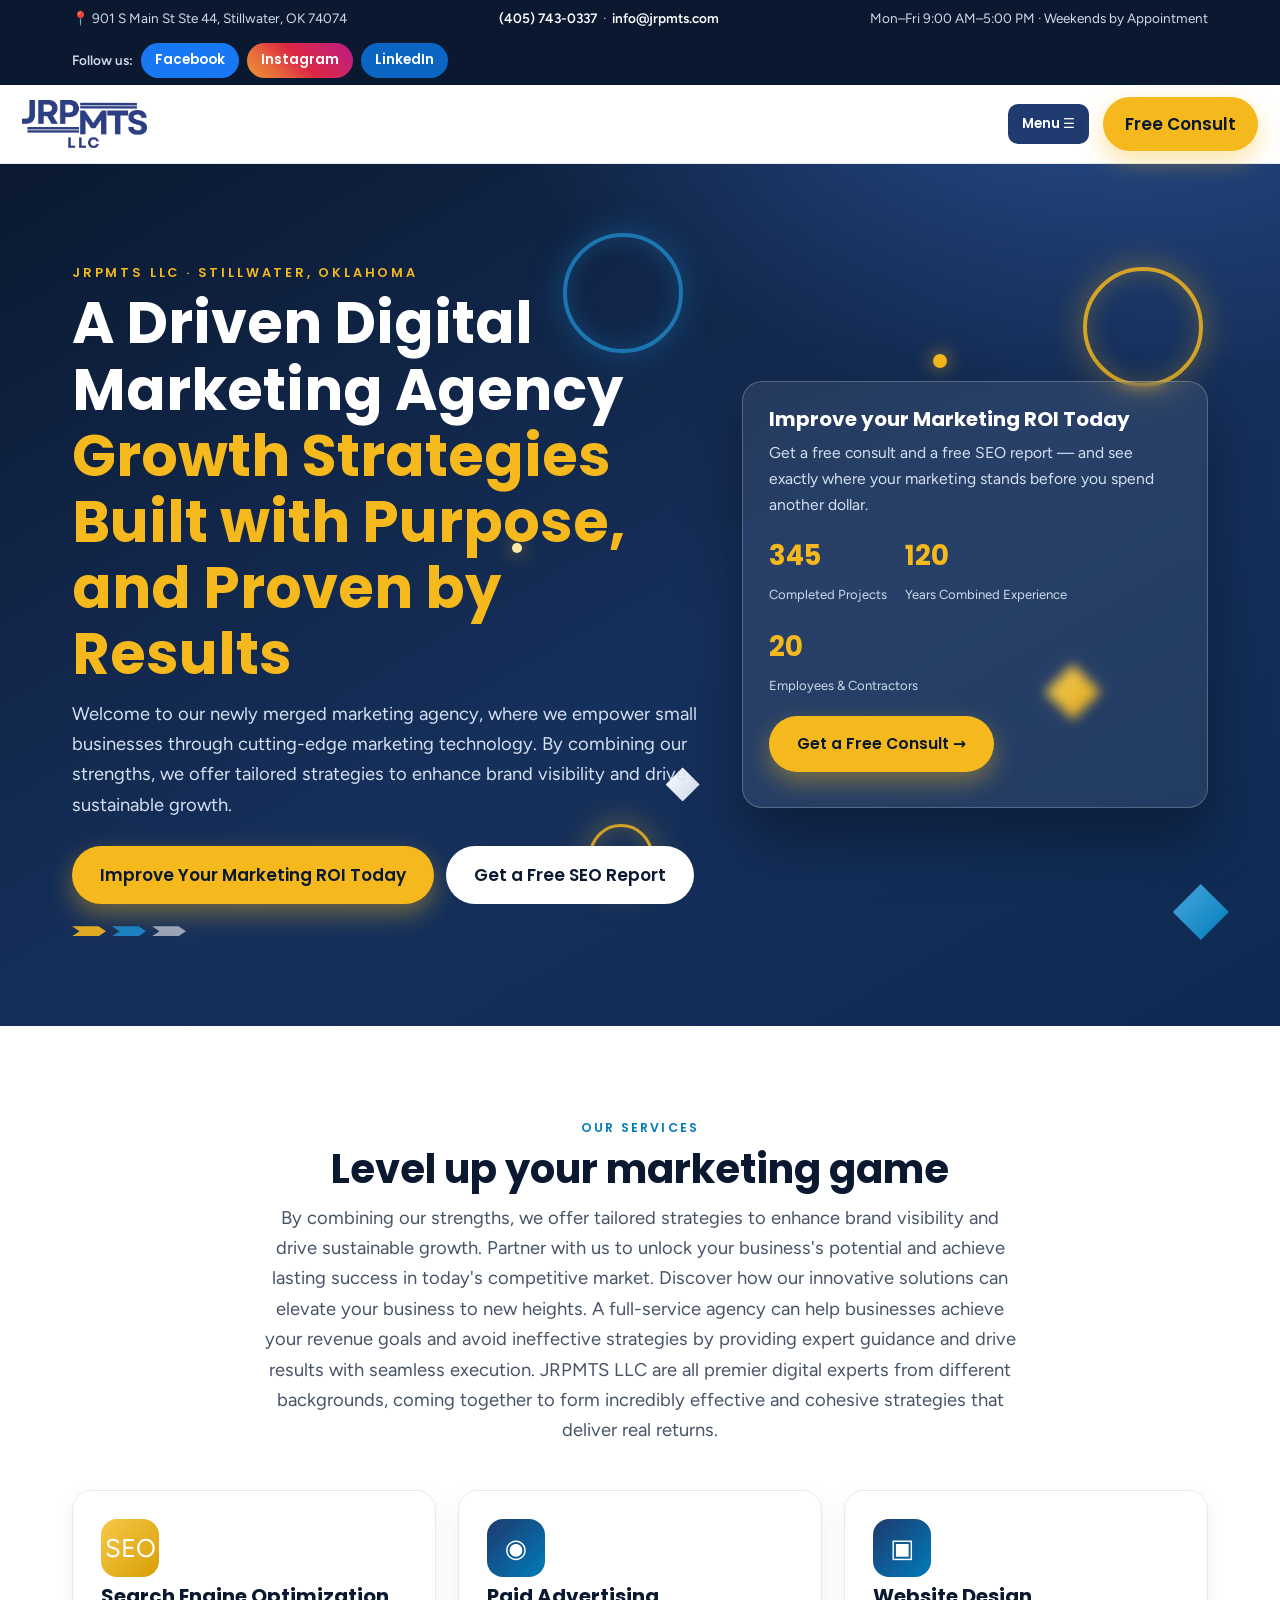
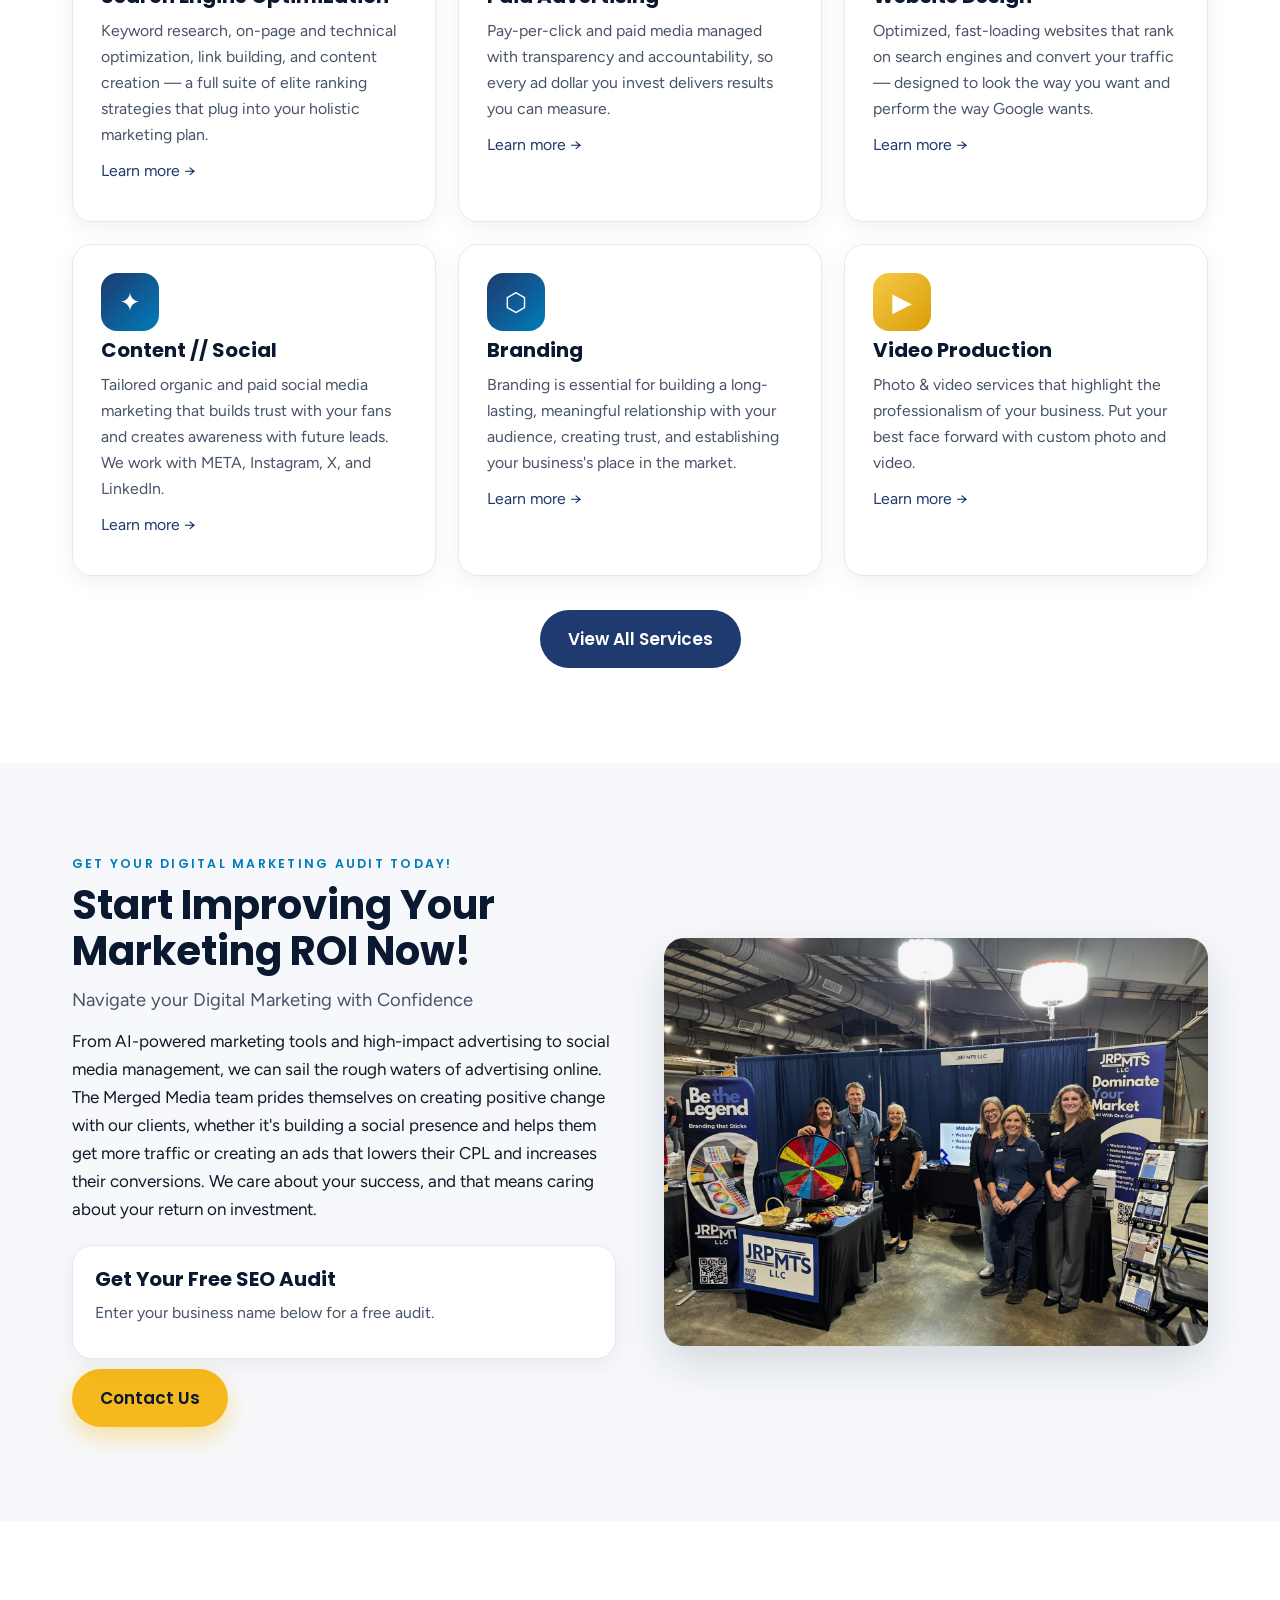
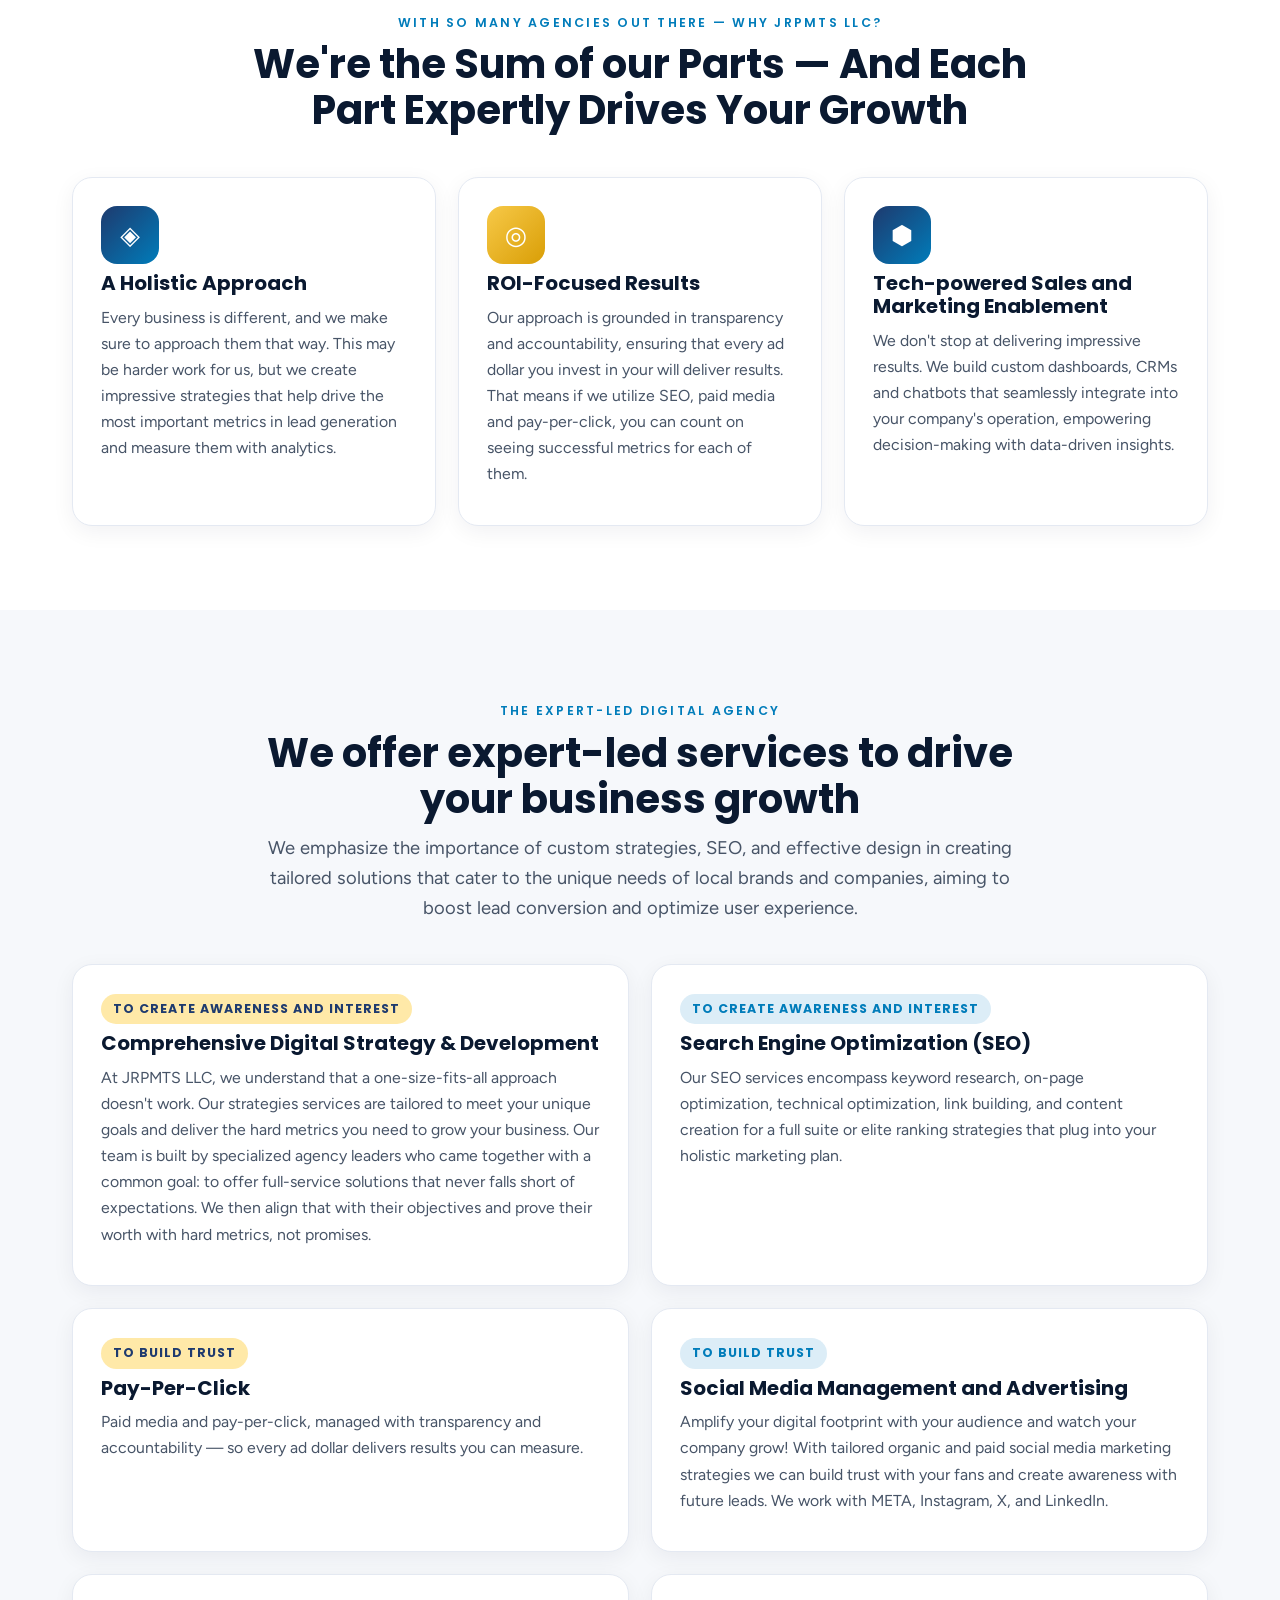
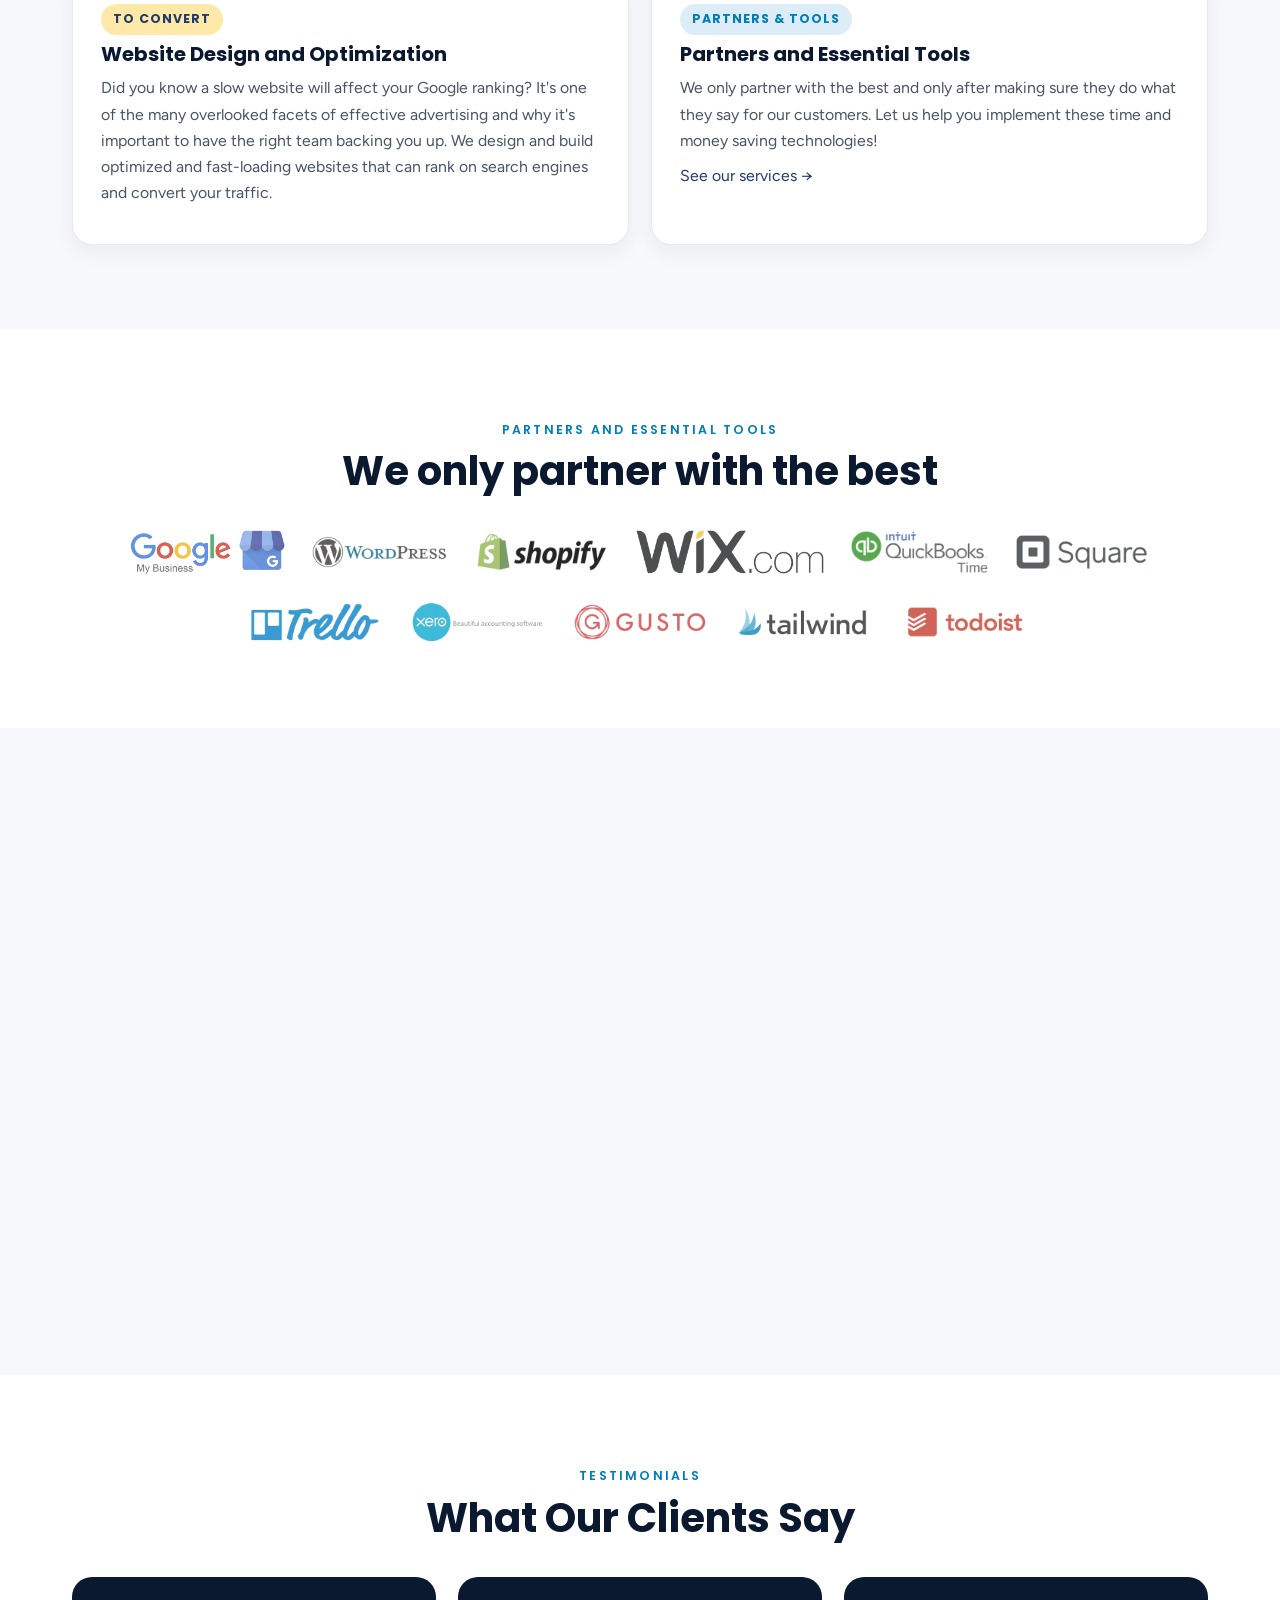
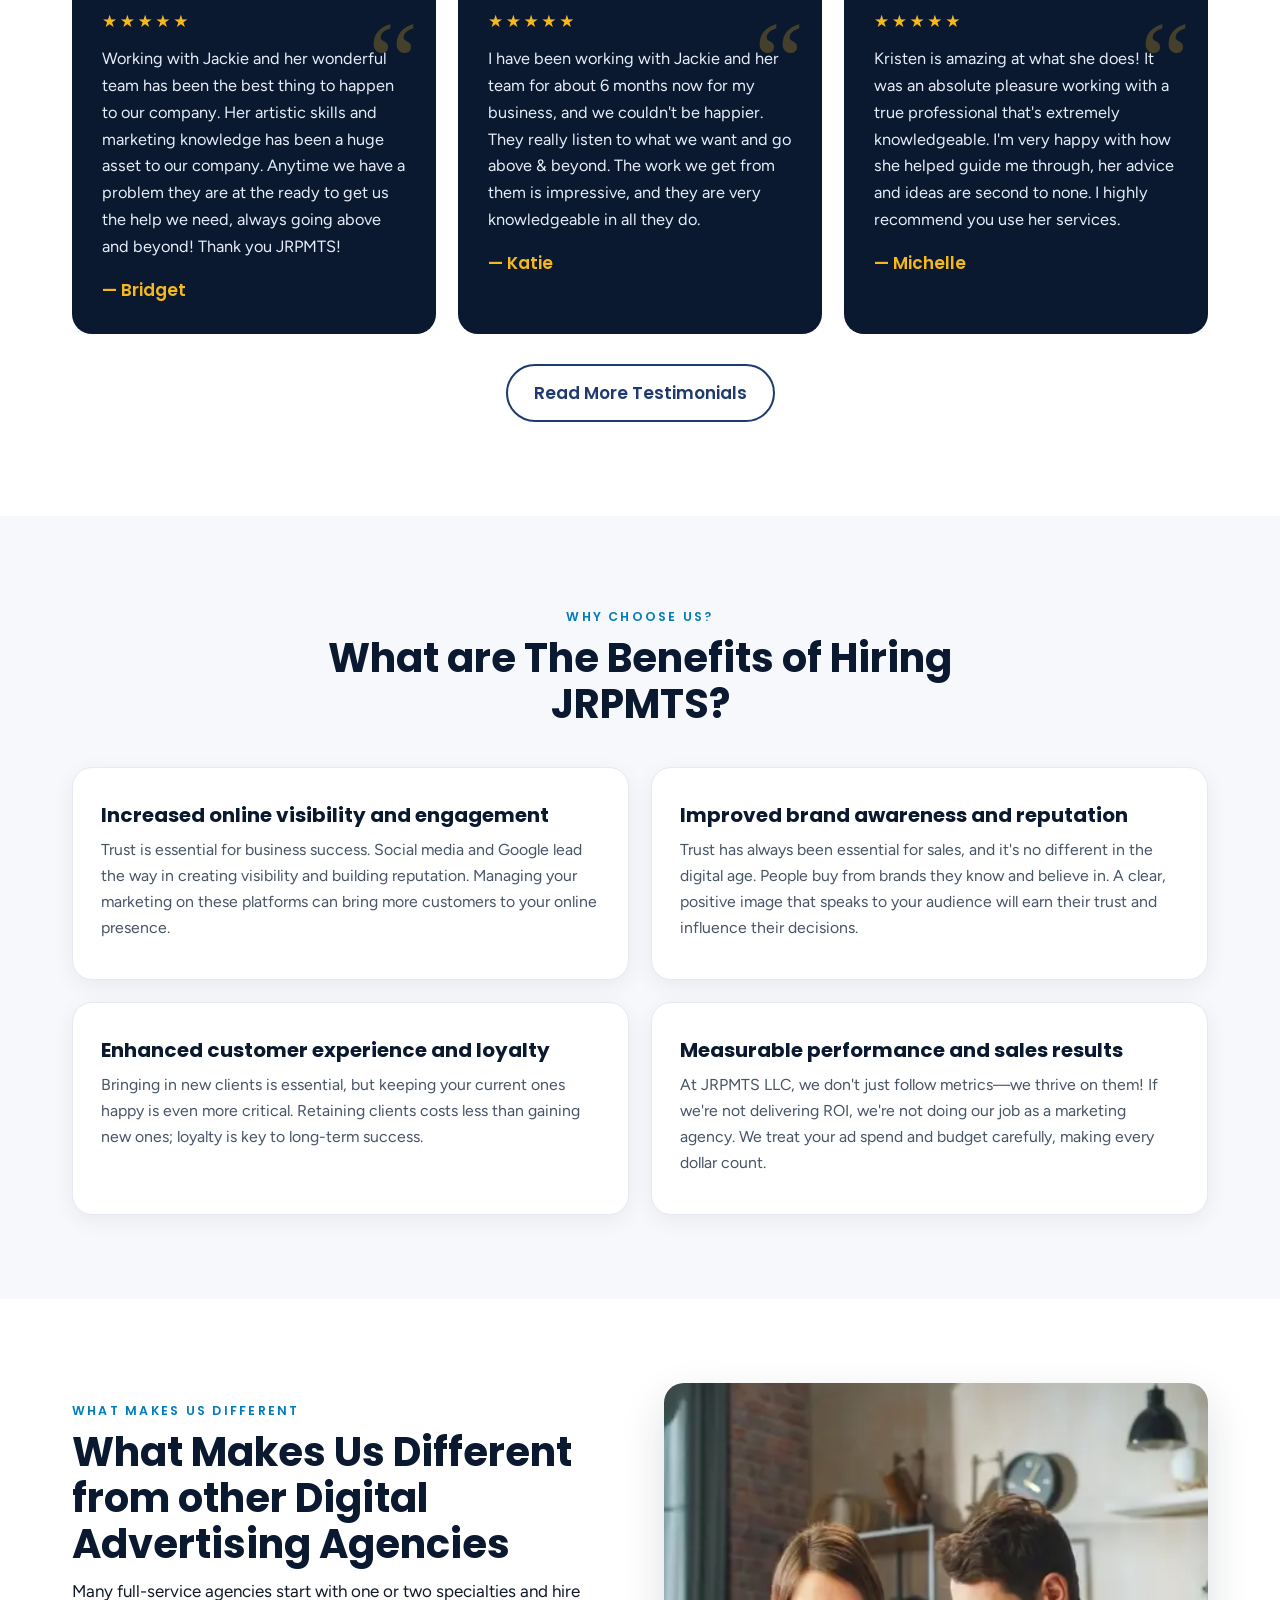
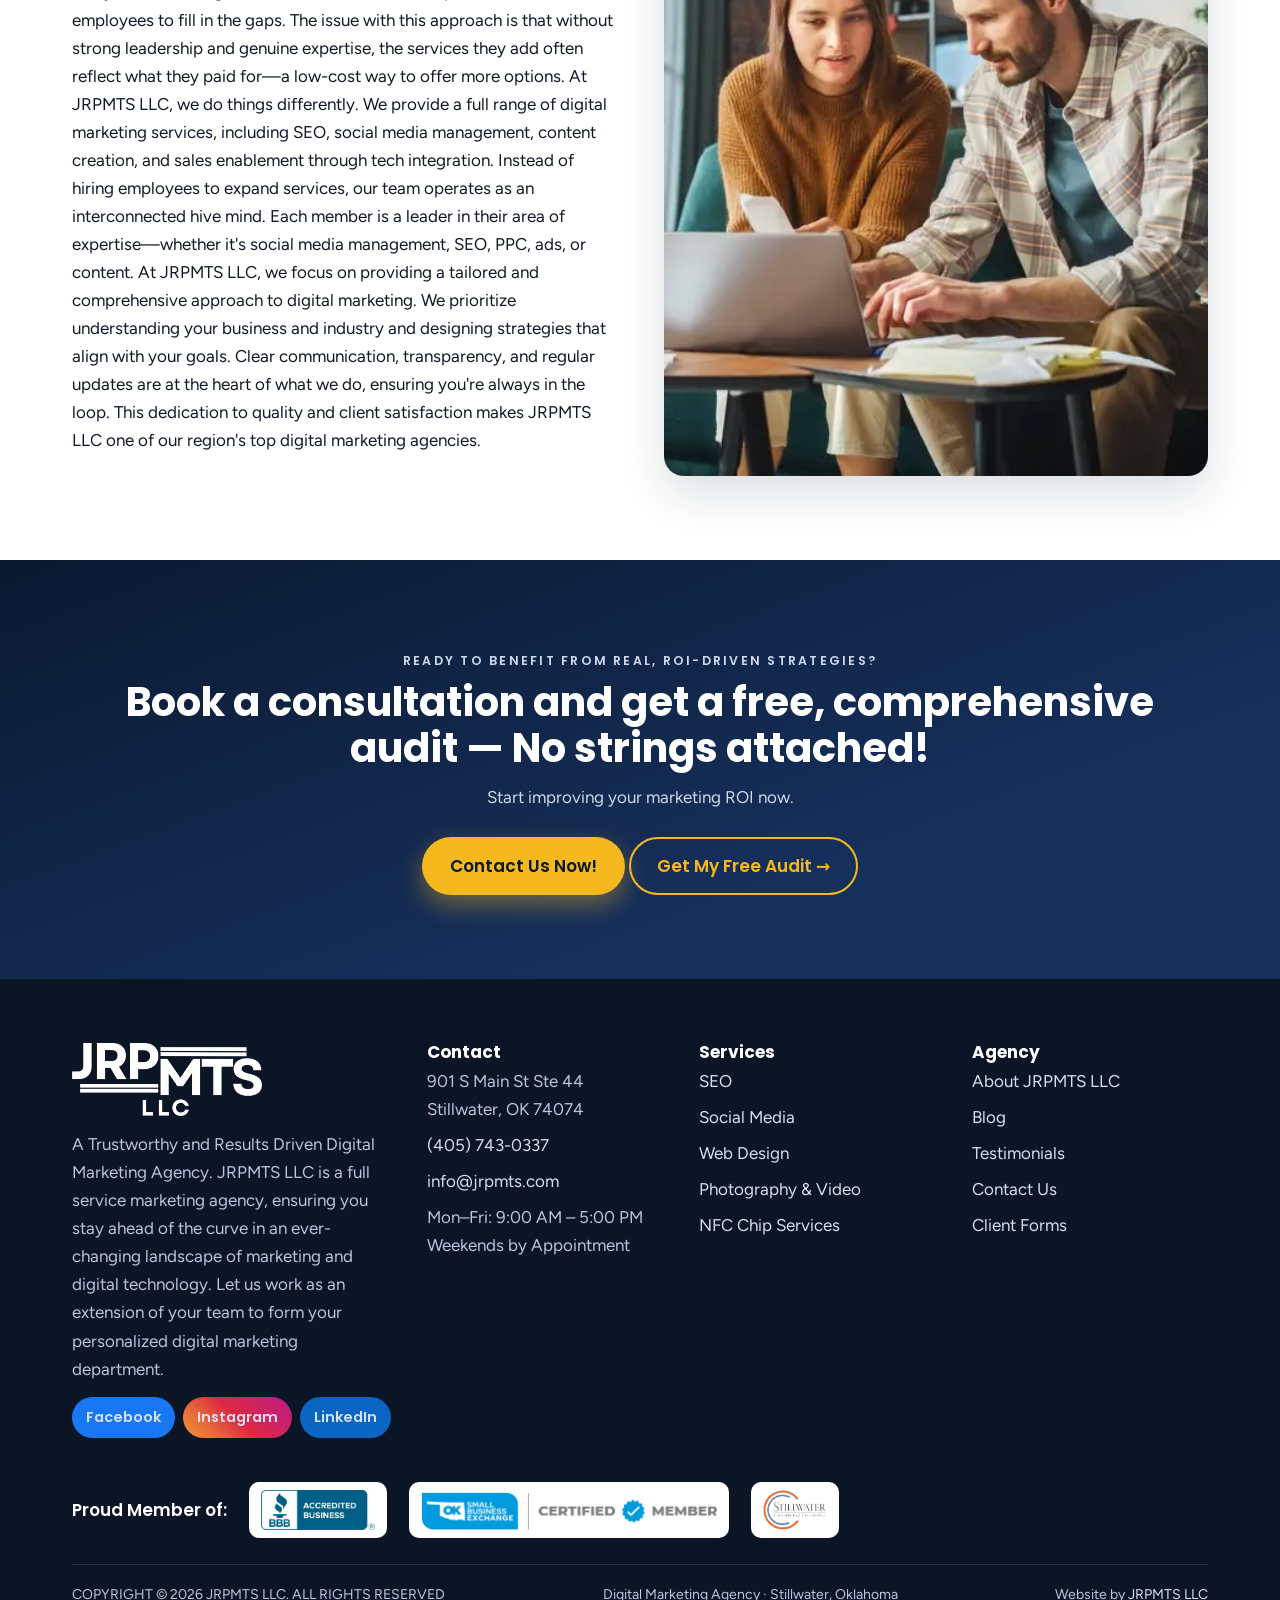
==== commit 21b5f880: "DNS switch live: og:url/og:image now point to jrpmts.com" ====
--- a/index.html
+++ b/index.html
@@ -5,6 +5,21 @@
 <meta name="viewport" content="width=device-width, initial-scale=1.0">
 <title>JRPMTS LLC — Digital Marketing Agency in Stillwater, OK</title>
 <meta name="description" content="JRPMTS LLC is a full-service digital marketing agency in Stillwater, OK — SEO, paid advertising, website design, social media, branding and video production. Growth strategies built with purpose, and proven by results.">
+<!-- Social share preview (Open Graph / Twitter). Live domain since the
+     2026-11-21 DNS switch to Cloudflare Pages. -->
+<meta property="og:type" content="website">
+<meta property="og:site_name" content="JRPMTS LLC">
+<meta property="og:title" content="JRPMTS LLC — Digital Marketing Agency in Stillwater, OK">
+<meta property="og:description" content="JRPMTS LLC is a full-service digital marketing agency in Stillwater, OK — SEO, paid advertising, website design, social media, branding and video production. Growth strategies built with purpose, and proven by results.">
+<meta property="og:url" content="https://jrpmts.com/">
+<meta property="og:image" content="https://jrpmts.com/images/og-image.jpg">
+<meta property="og:image:width" content="1200">
+<meta property="og:image:height" content="630">
+<meta property="og:image:alt" content="JRPMTS LLC — Digital Marketing Agency in Stillwater, OK">
+<meta name="twitter:card" content="summary_large_image">
+<meta name="twitter:title" content="JRPMTS LLC — Digital Marketing Agency in Stillwater, OK">
+<meta name="twitter:description" content="JRPMTS LLC is a full-service digital marketing agency in Stillwater, OK — SEO, paid advertising, website design, social media, branding and video production. Growth strategies built with purpose, and proven by results.">
+<meta name="twitter:image" content="https://jrpmts.com/images/og-image.jpg">
 <link rel="icon" href="/images/logo-navy.png">
 <link rel="preconnect" href="https://fonts.googleapis.com">
 <link rel="preconnect" href="https://fonts.gstatic.com" crossorigin>
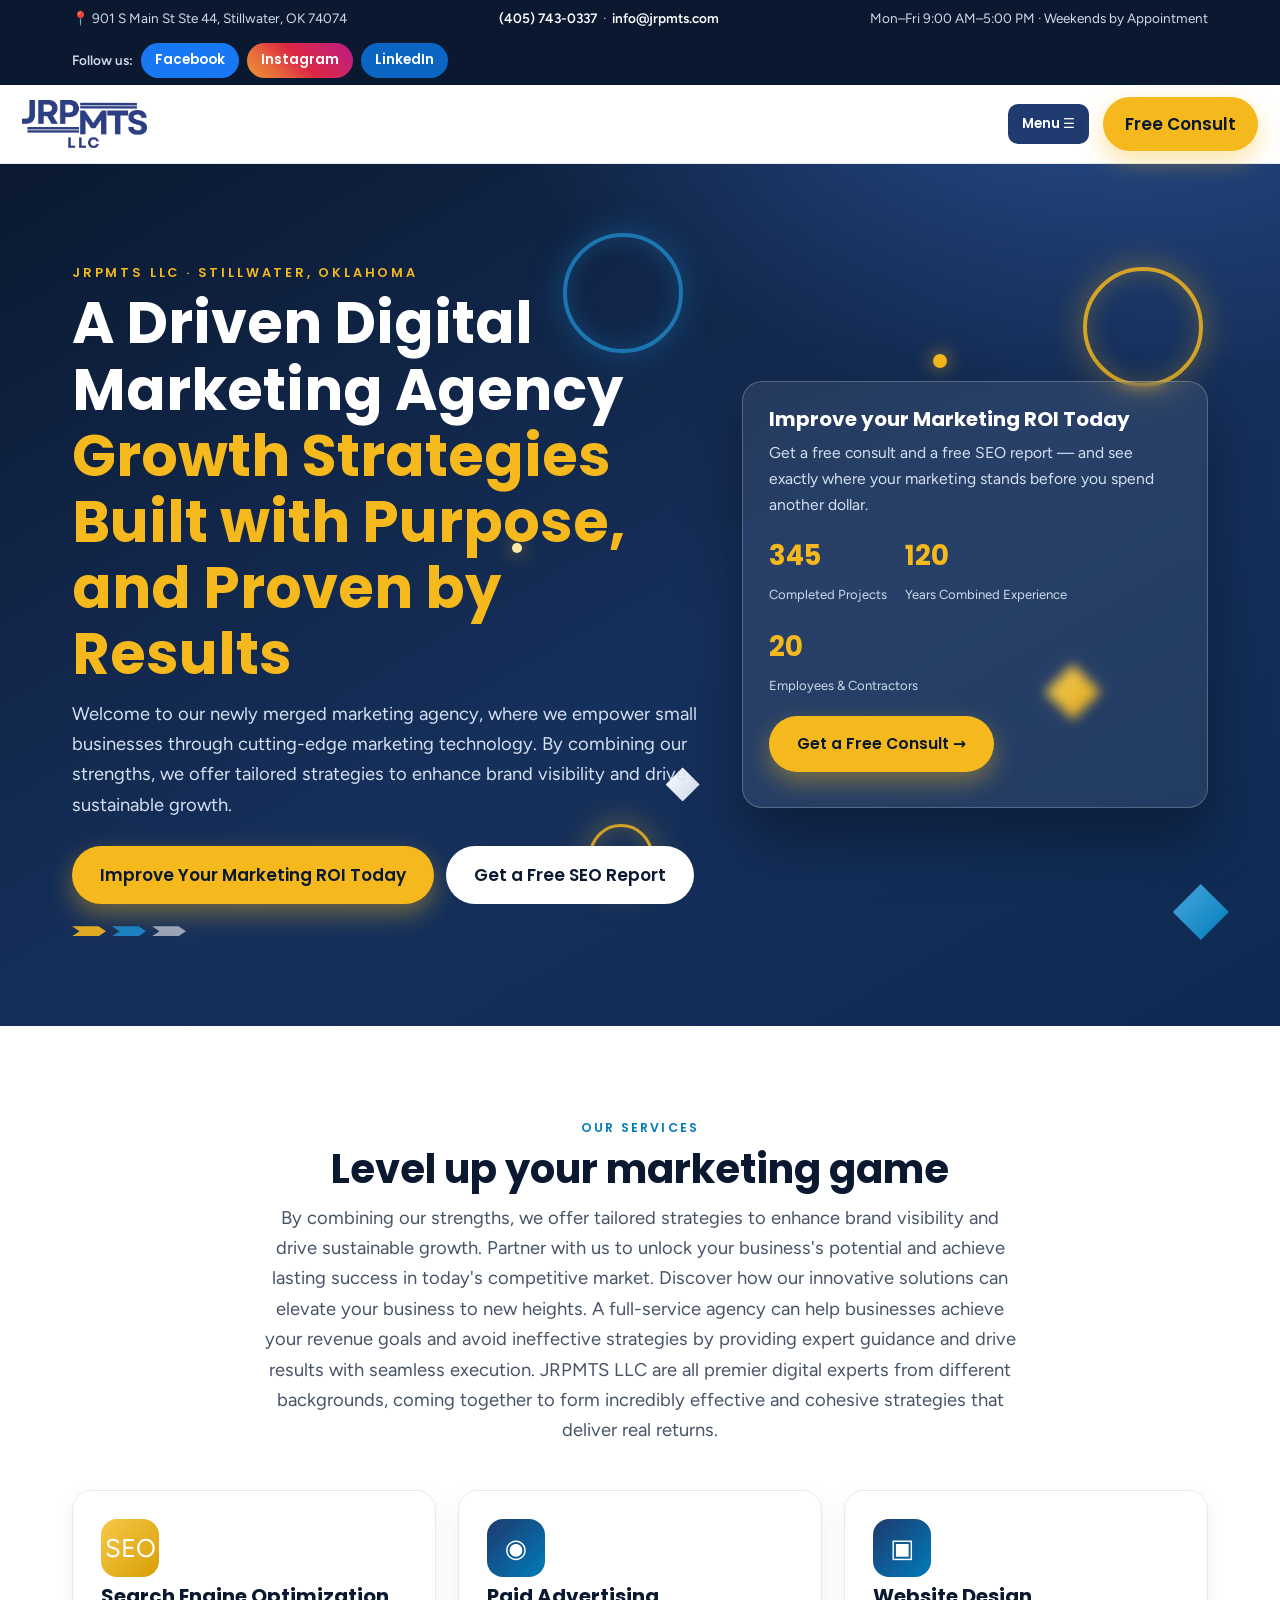
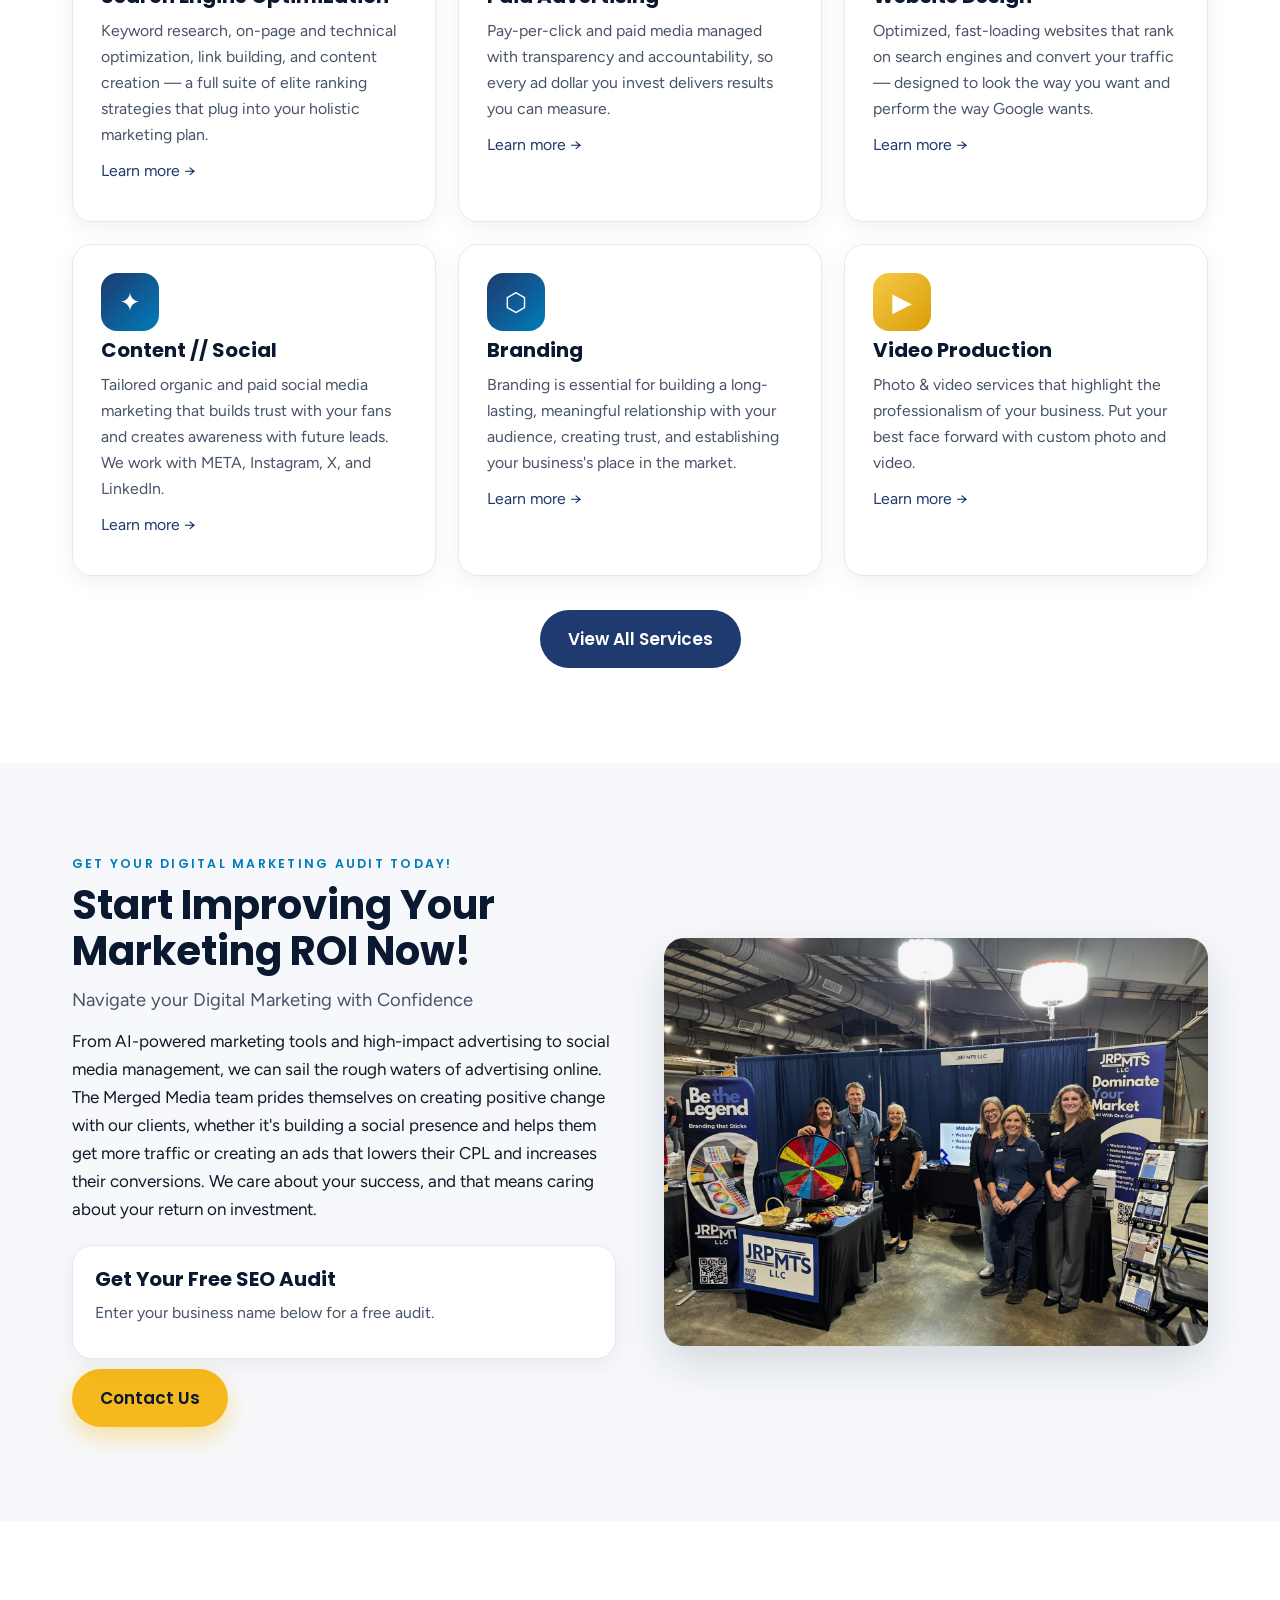
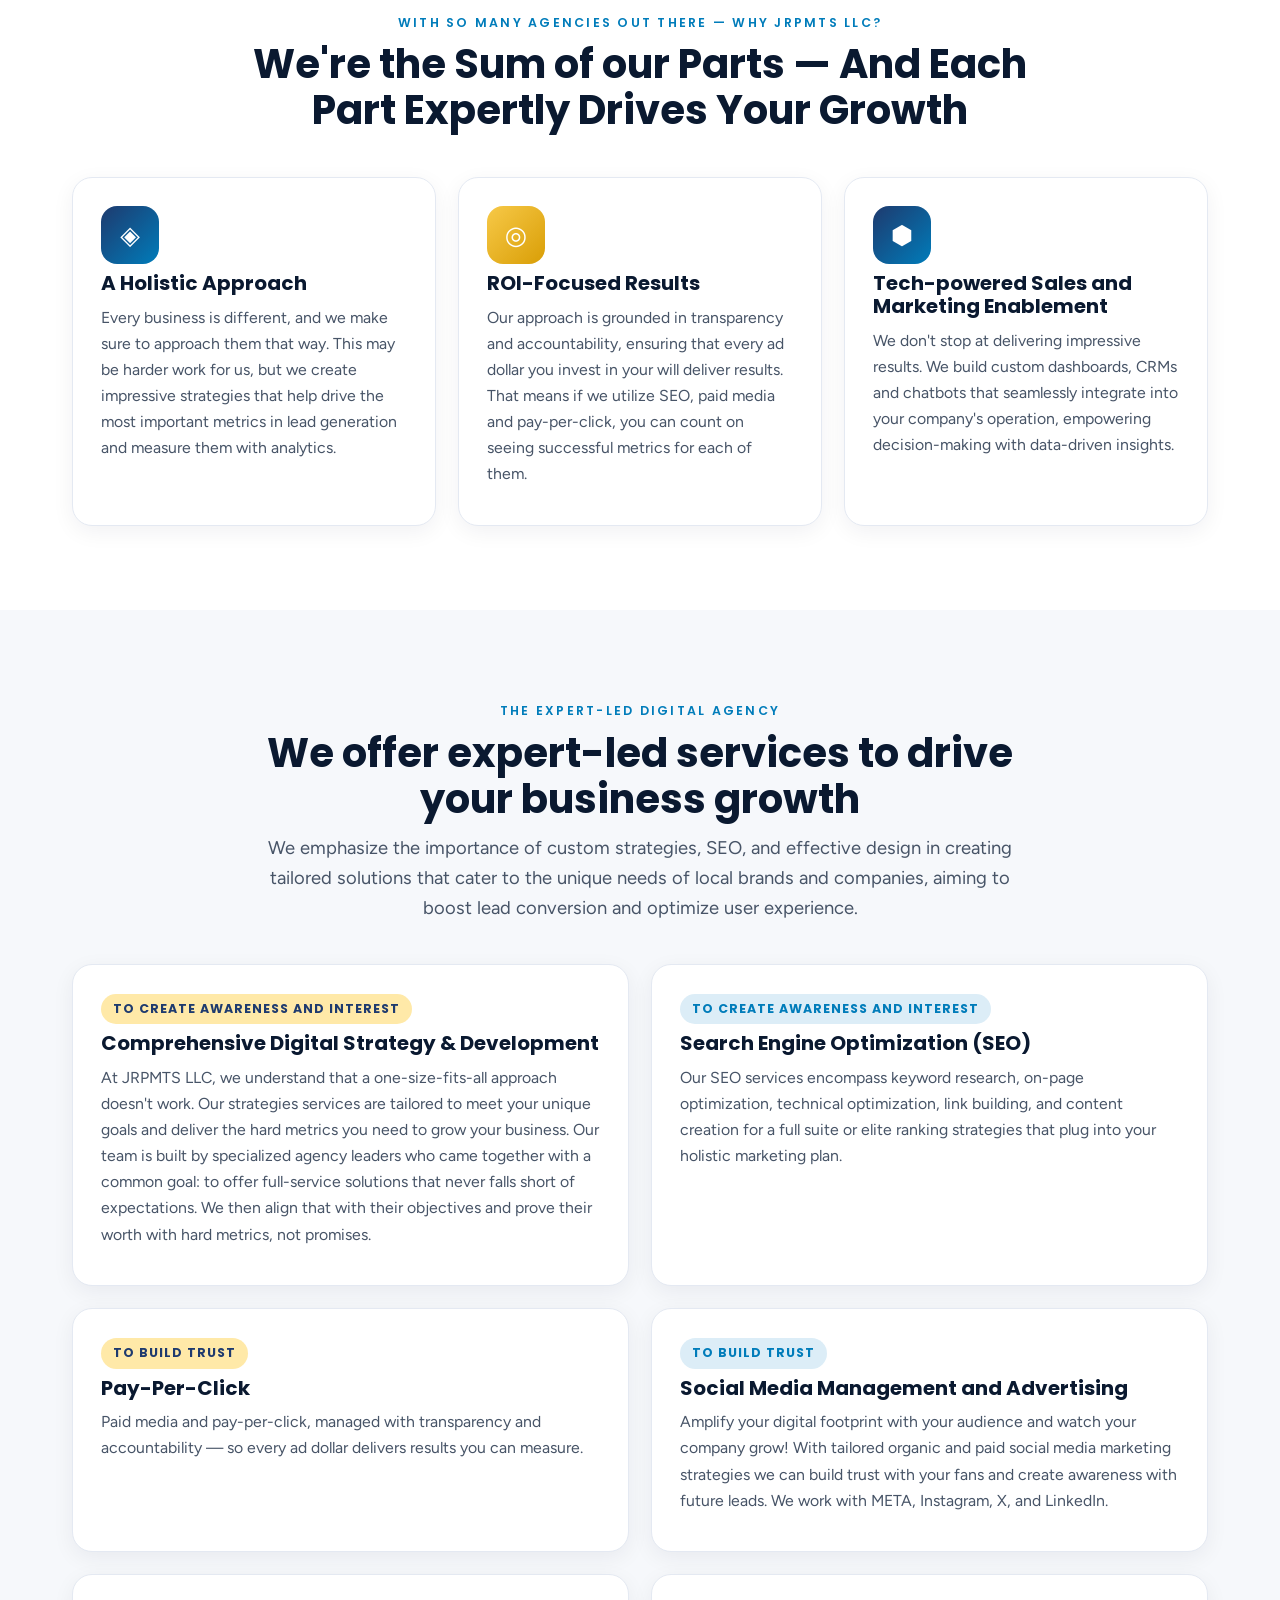
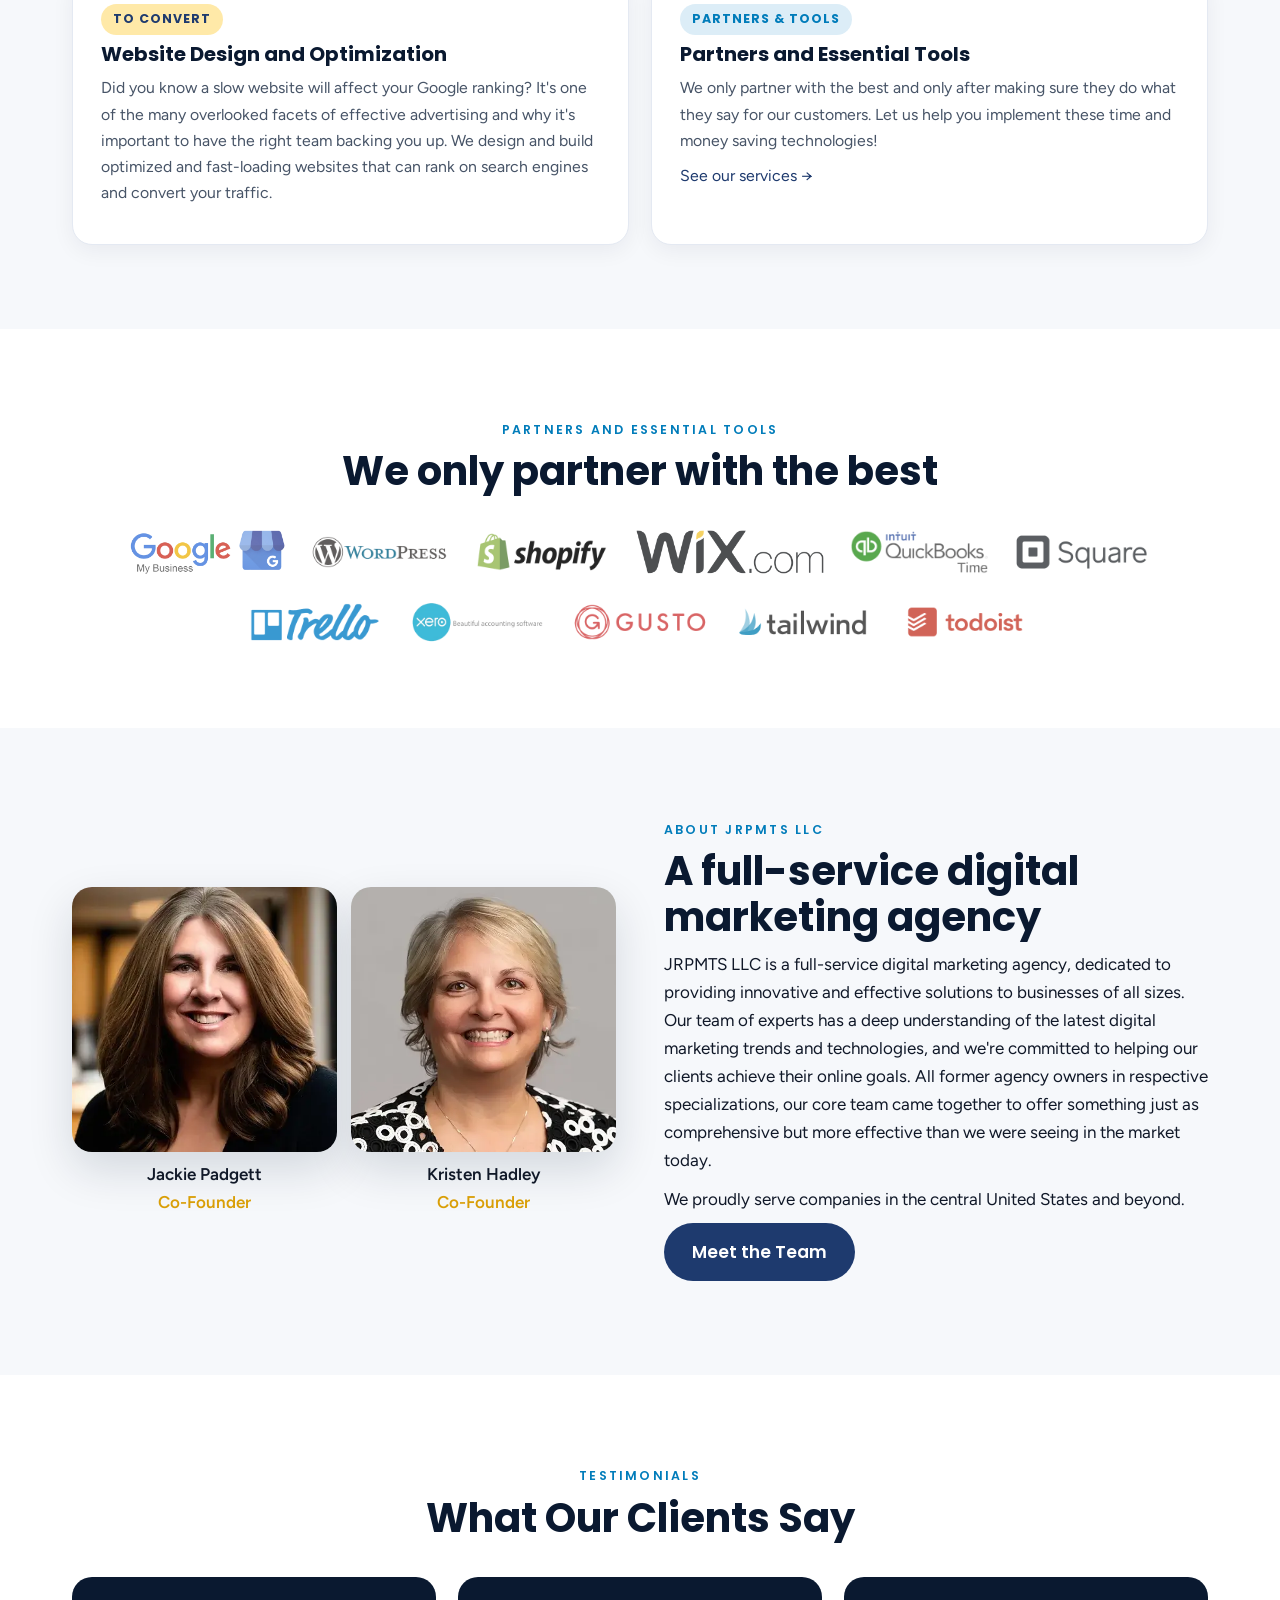
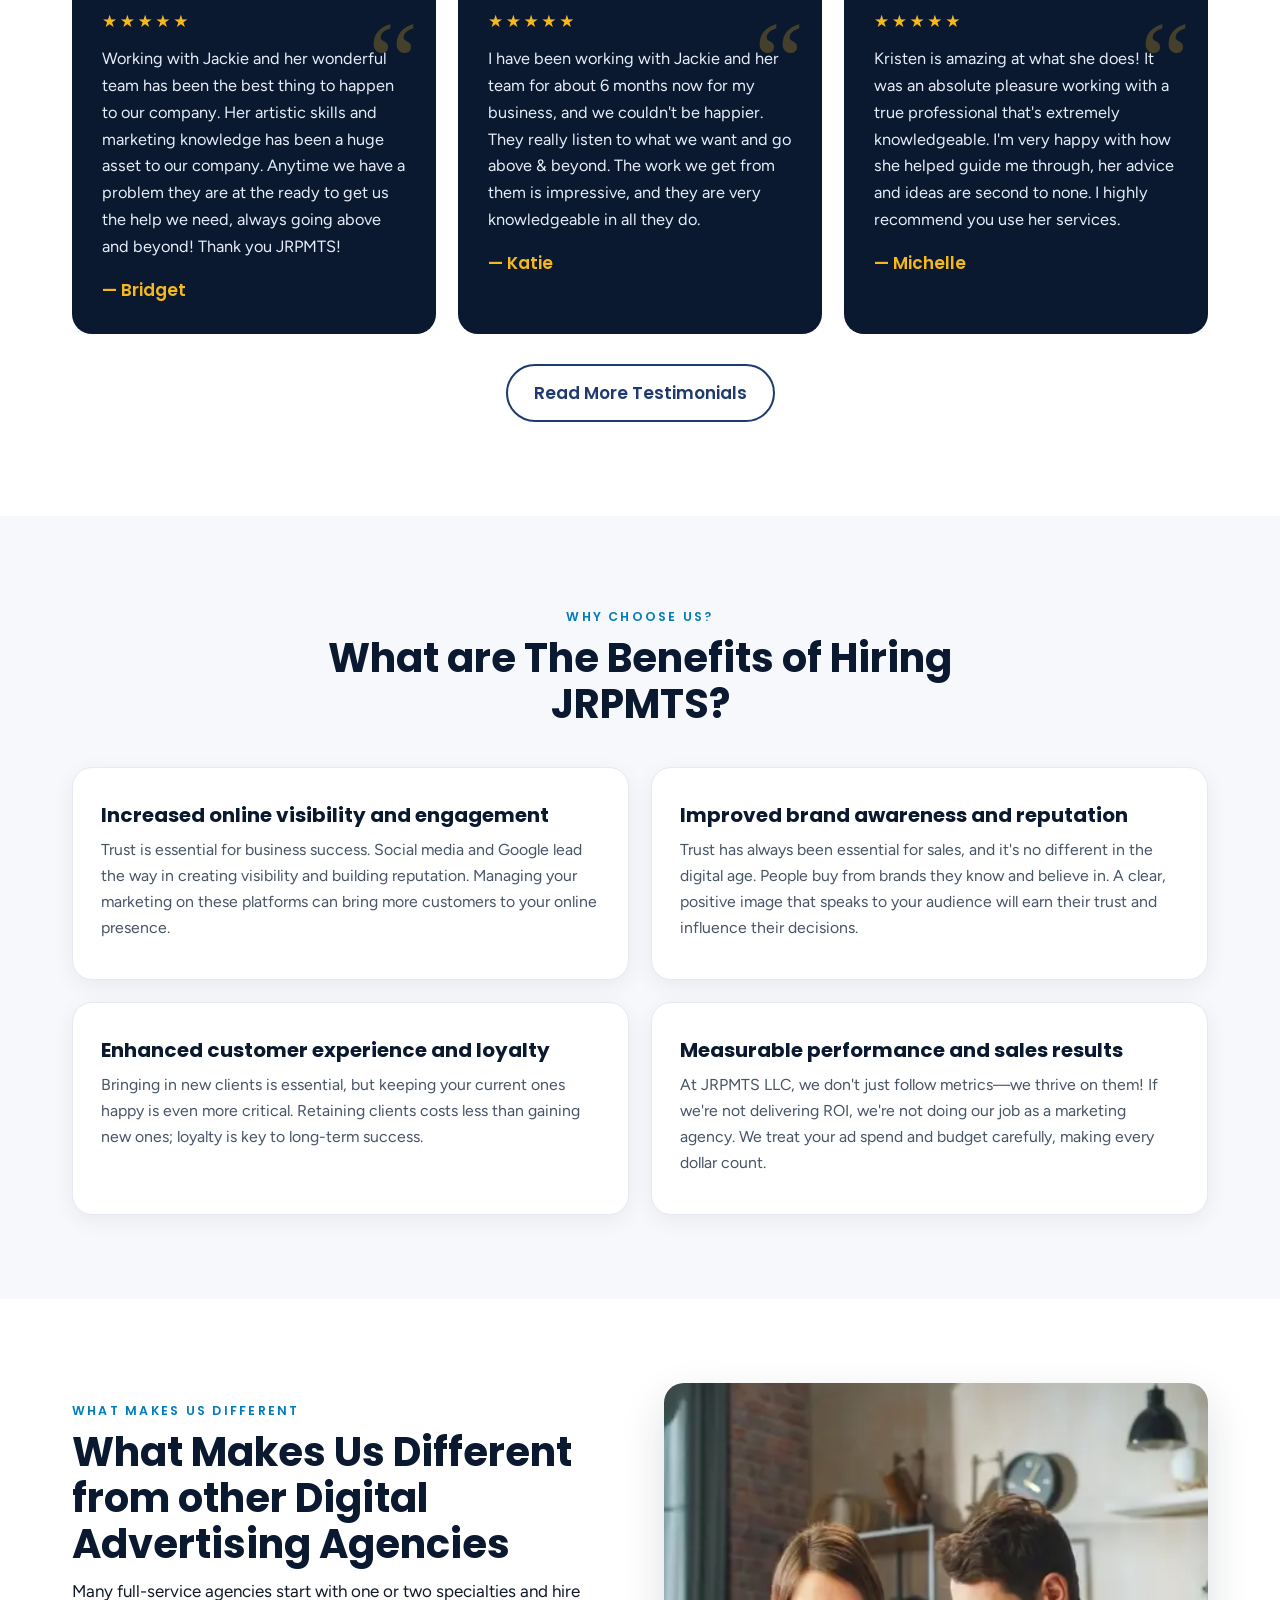
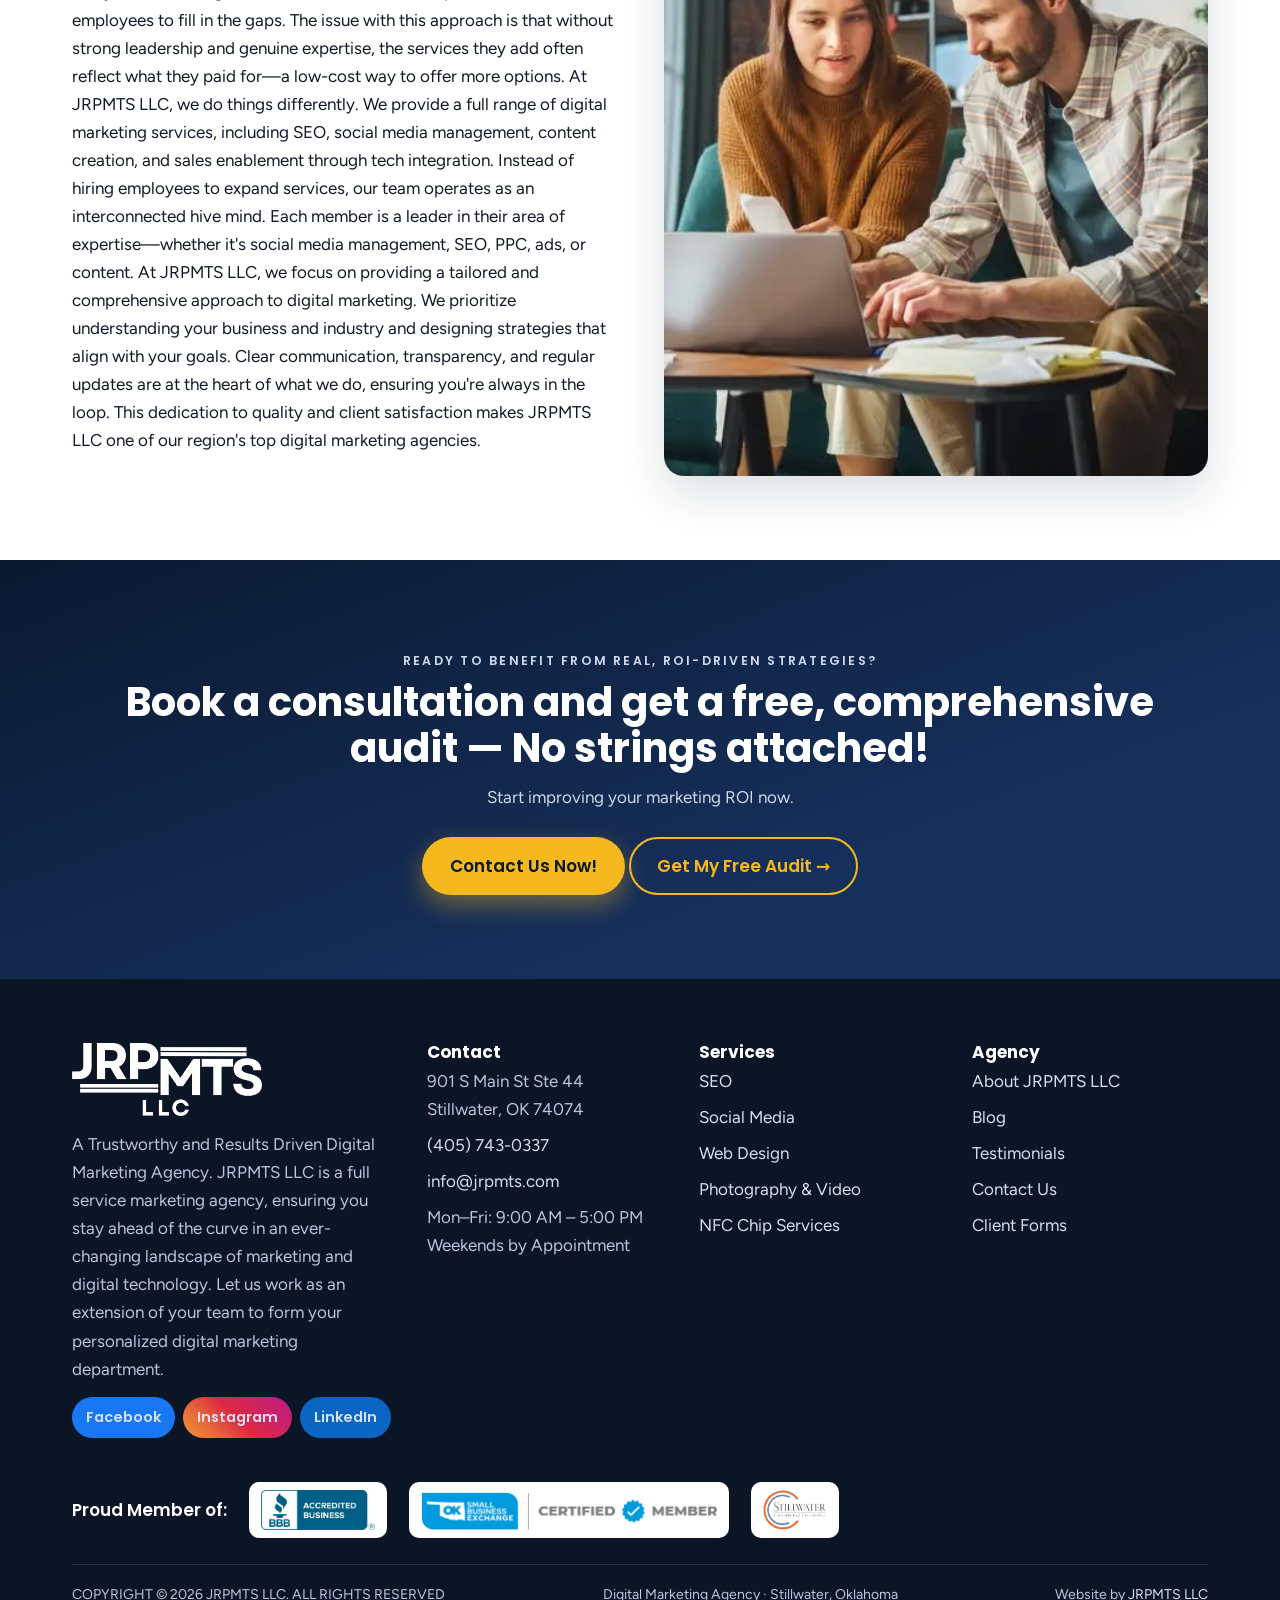
==== commit 9fe87c4c: "SEO: canonical tags, LocalBusiness JSON-LD, robots.txt, sitemap.xml" ====
--- a/index.html
+++ b/index.html
@@ -20,6 +20,8 @@
 <meta name="twitter:title" content="JRPMTS LLC — Digital Marketing Agency in Stillwater, OK">
 <meta name="twitter:description" content="JRPMTS LLC is a full-service digital marketing agency in Stillwater, OK — SEO, paid advertising, website design, social media, branding and video production. Growth strategies built with purpose, and proven by results.">
 <meta name="twitter:image" content="https://jrpmts.com/images/og-image.jpg">
+<link rel="canonical" href="https://jrpmts.com/">
+<script type="application/ld+json">{"@context": "https://schema.org", "@type": "ProfessionalService", "name": "JRPMTS LLC", "description": "JRPMTS LLC is a full-service digital marketing agency in Stillwater, OK \u2014 SEO, paid advertising, website design, social media, branding and video production. Growth strategies built with purpose, and proven by results.", "url": "https://jrpmts.com/", "telephone": "+1-405-743-0337", "email": "info@jrpmts.com", "address": {"@type": "PostalAddress", "streetAddress": "901 S Main St Ste 44", "addressLocality": "Stillwater", "addressRegion": "OK", "postalCode": "74074", "addressCountry": "US"}, "geo": {"@type": "GeoCoordinates", "latitude": 36.1156, "longitude": -97.0584}, "openingHoursSpecification": {"@type": "OpeningHoursSpecification", "dayOfWeek": ["Monday", "Tuesday", "Wednesday", "Thursday", "Friday"], "opens": "09:00", "closes": "17:00"}, "sameAs": ["https://www.facebook.com/jrpmts", "https://www.instagram.com/jrpmts", "https://www.linkedin.com/company/104409253/"]}</script>
 <link rel="icon" href="/images/logo-navy.png">
 <link rel="preconnect" href="https://fonts.googleapis.com">
 <link rel="preconnect" href="https://fonts.gstatic.com" crossorigin>
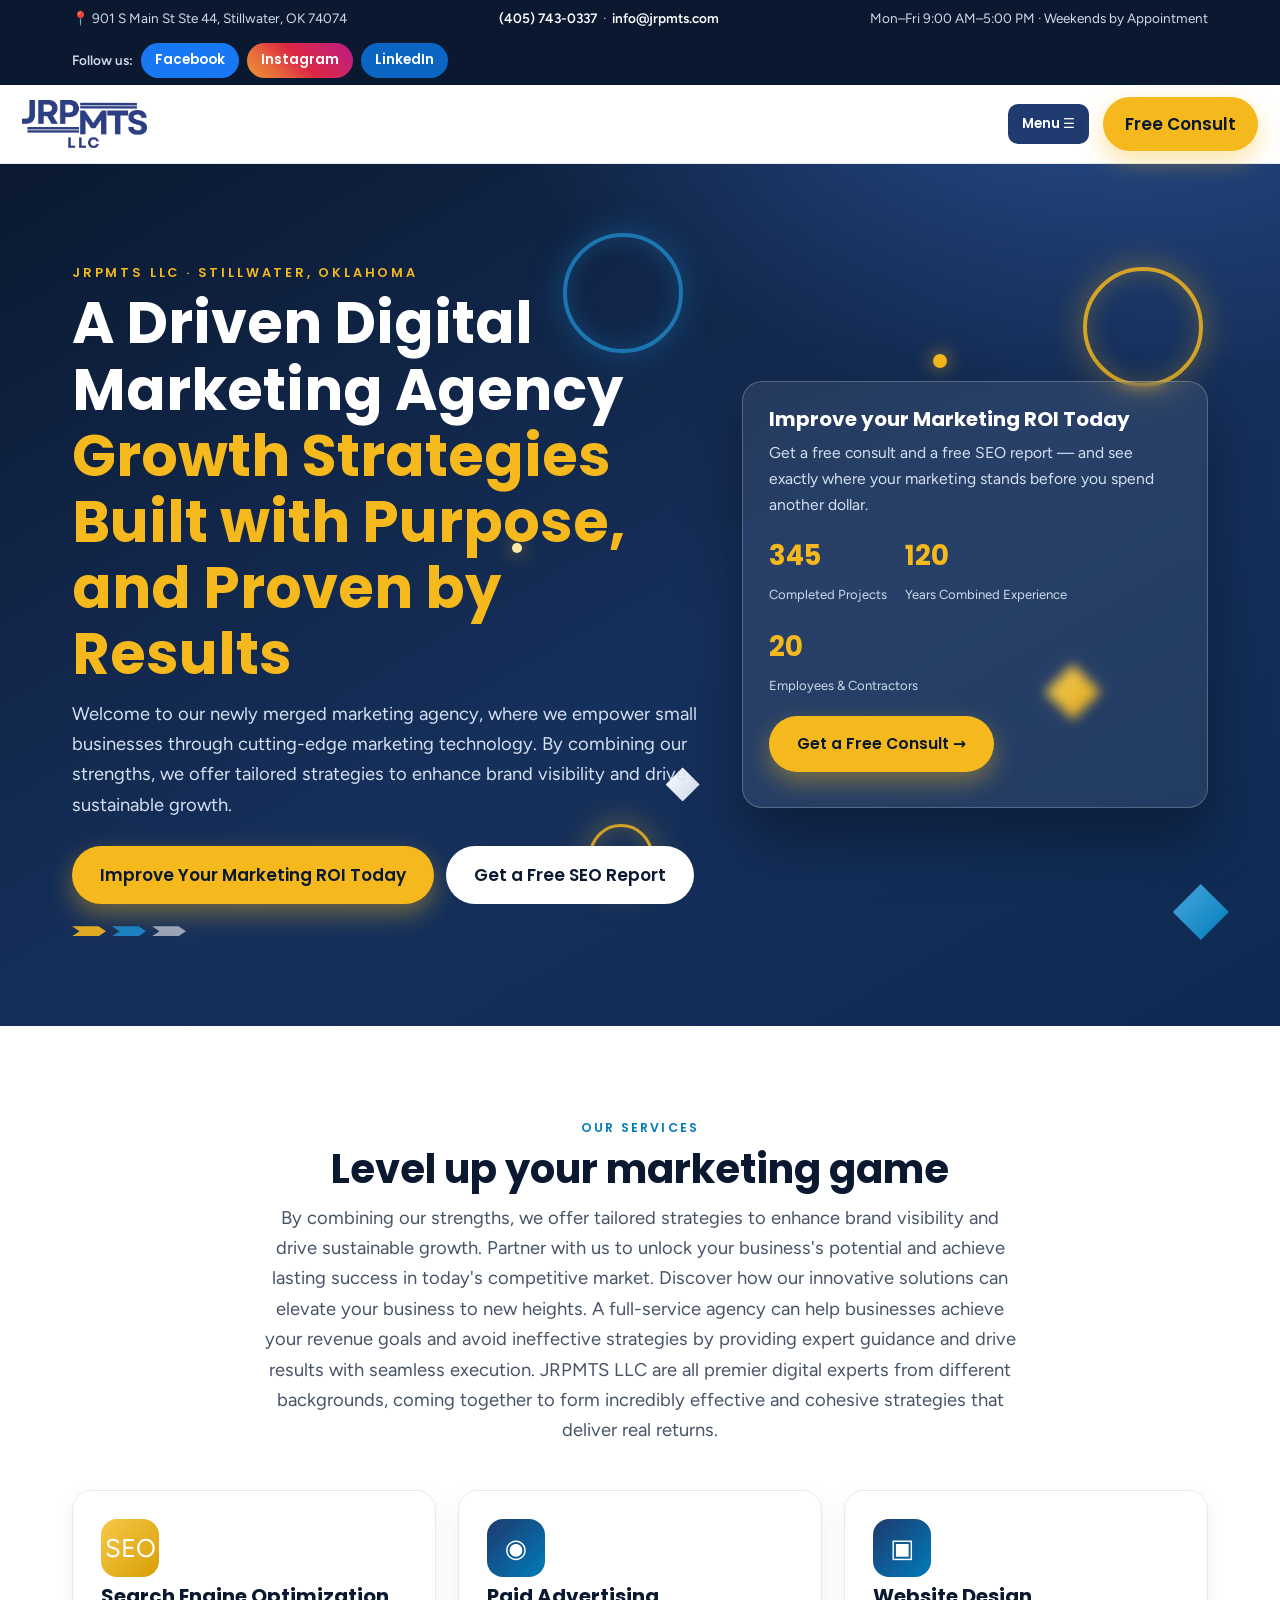
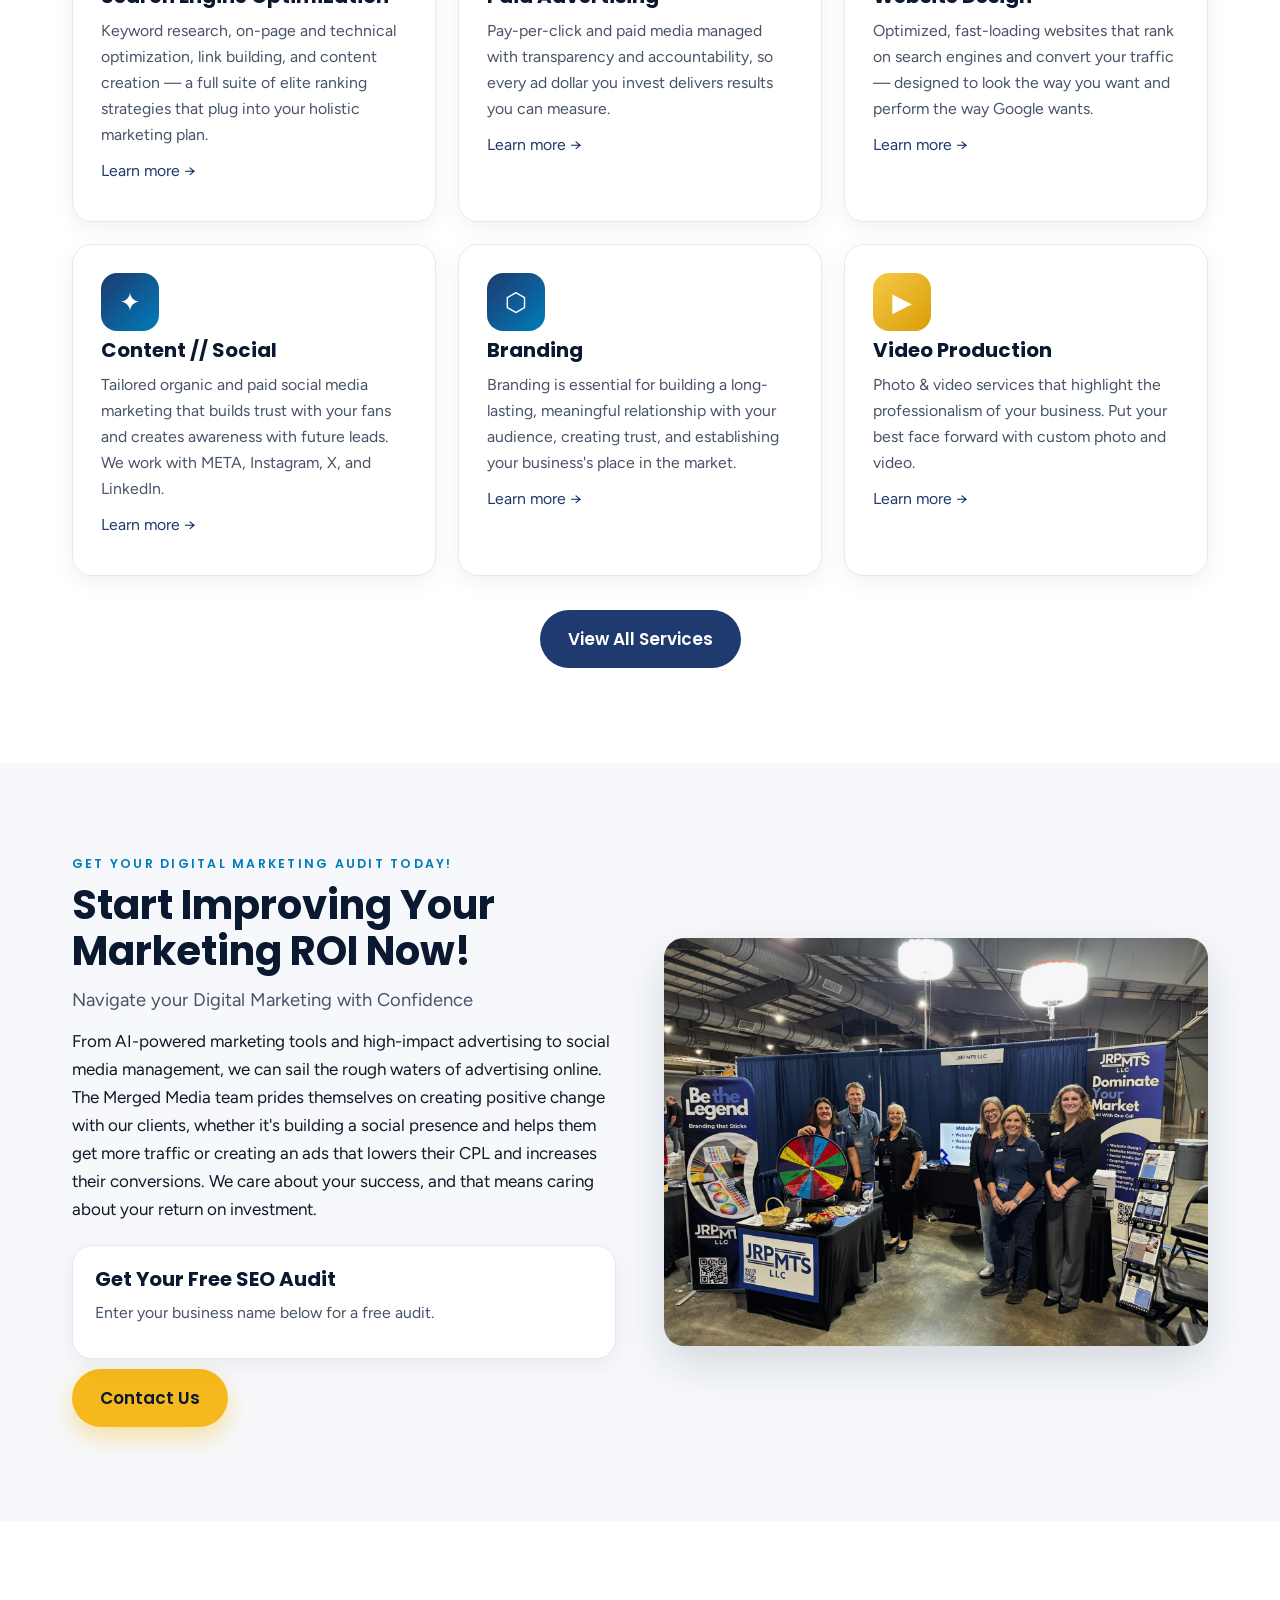
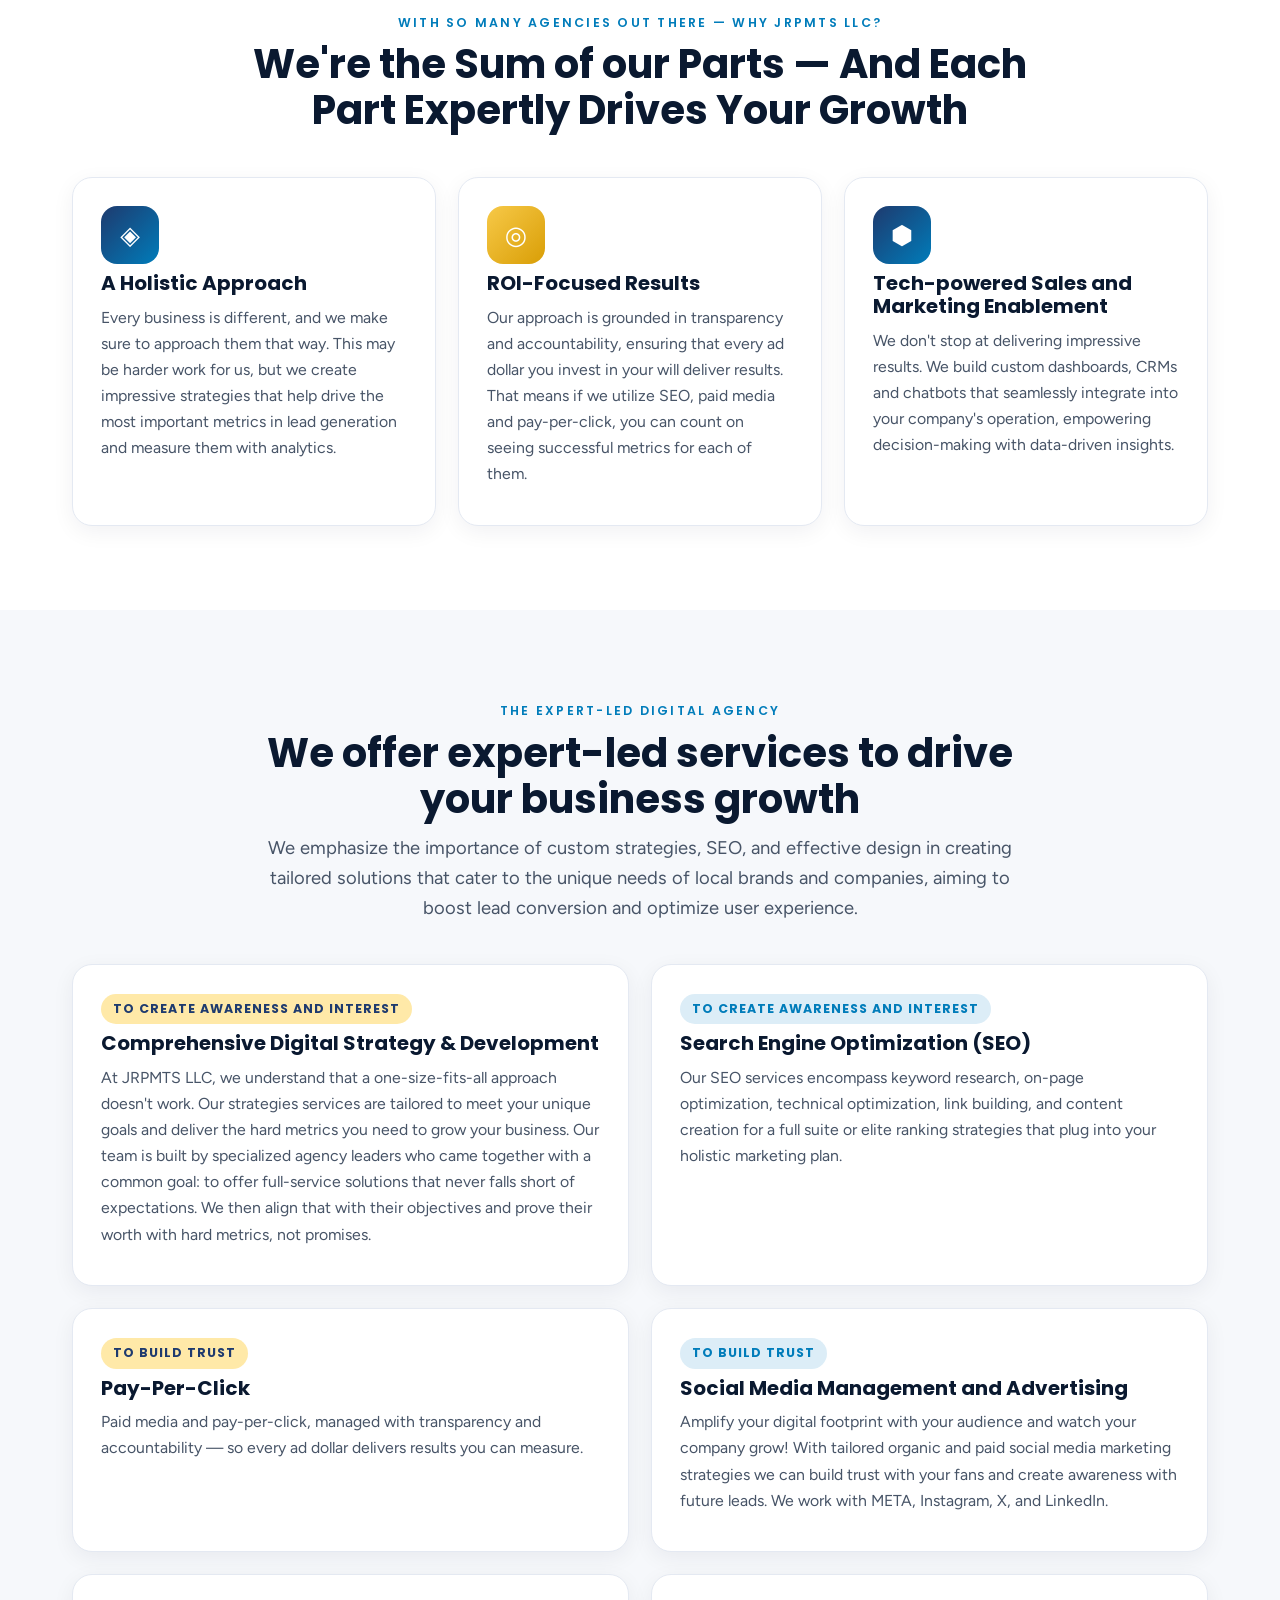
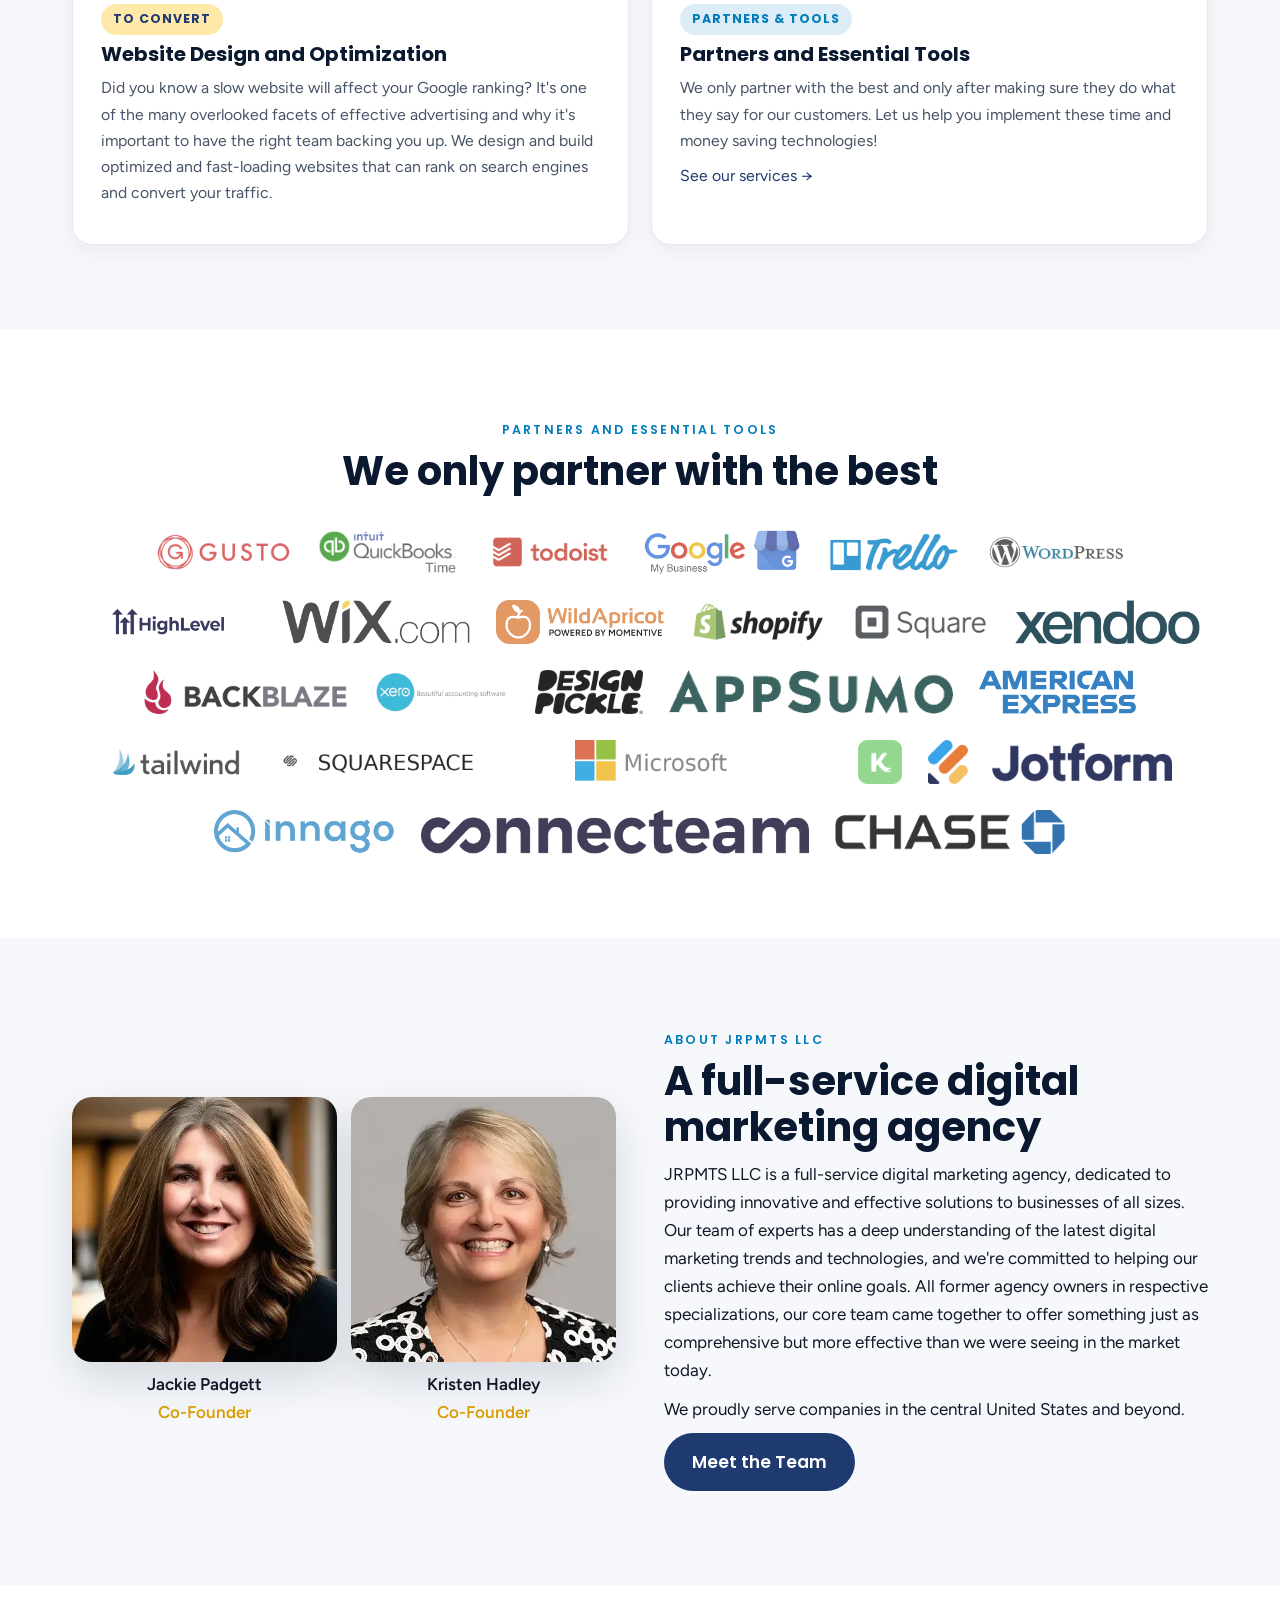
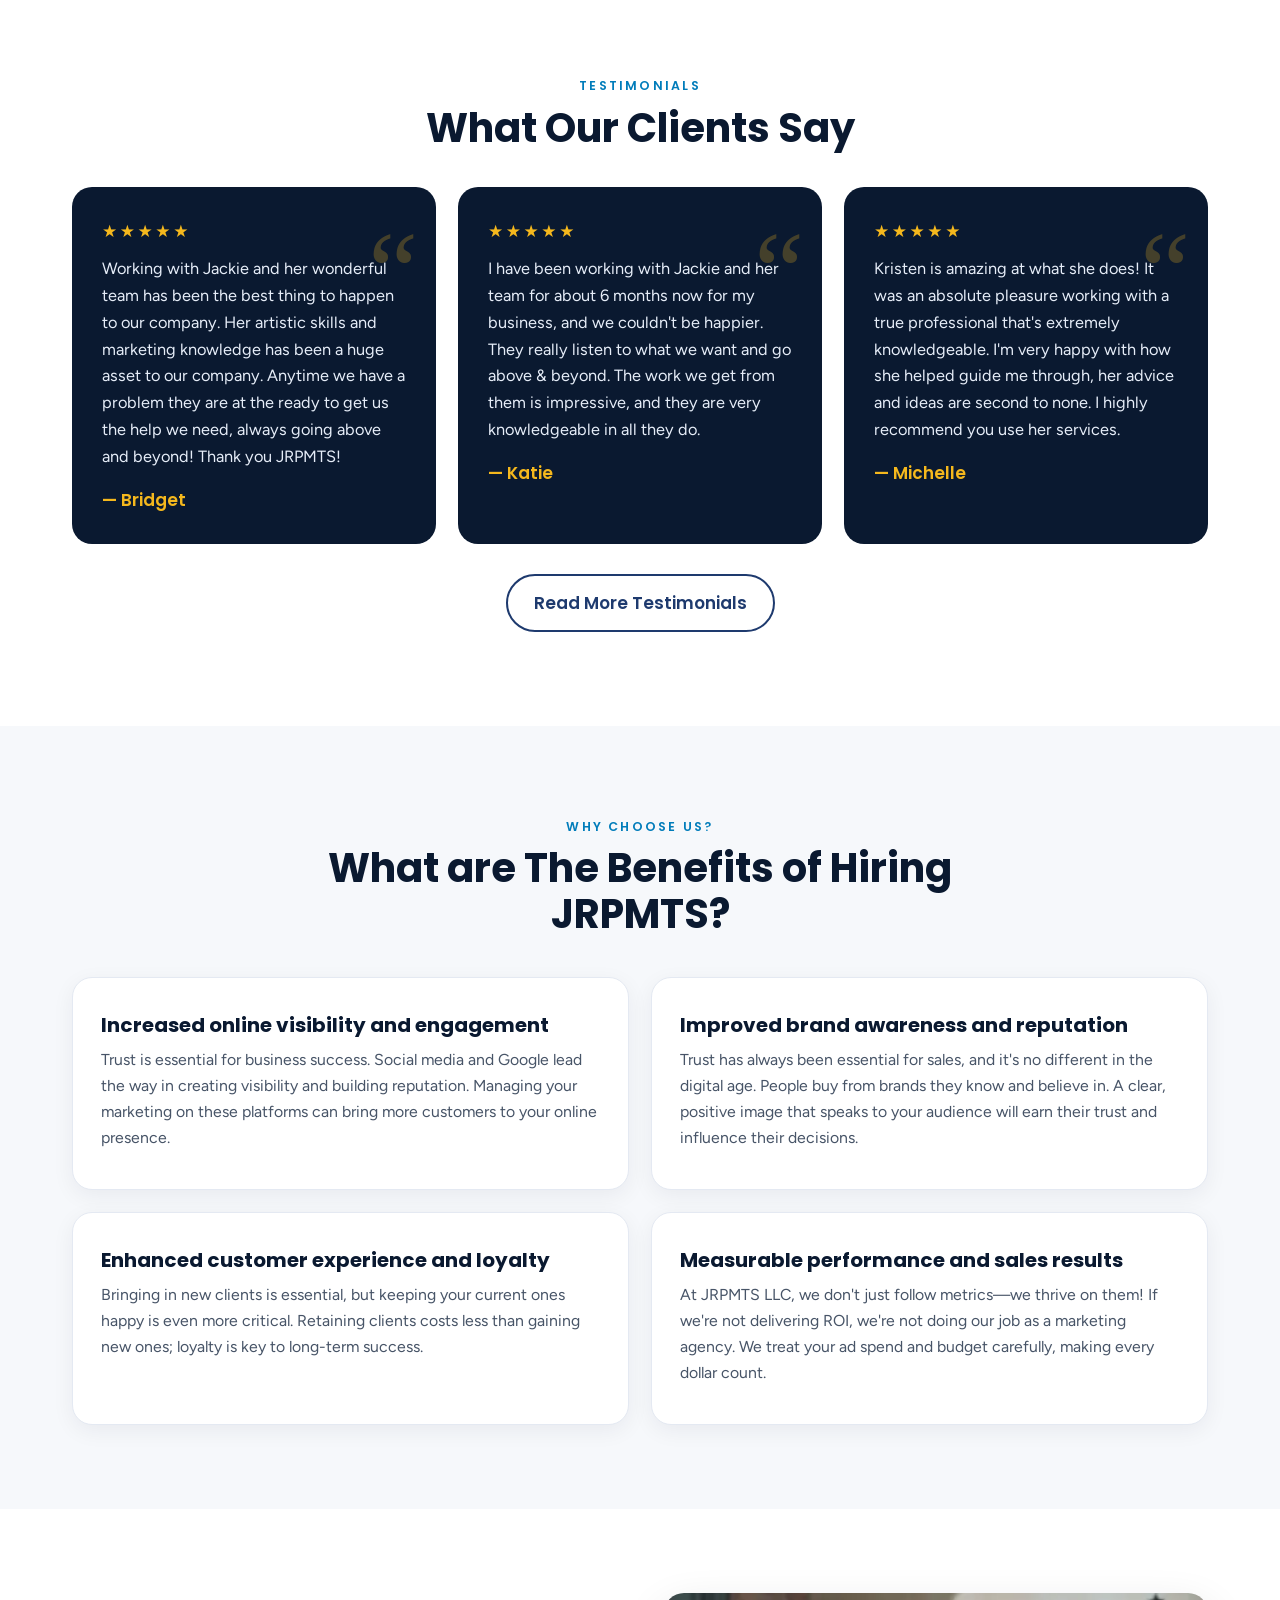
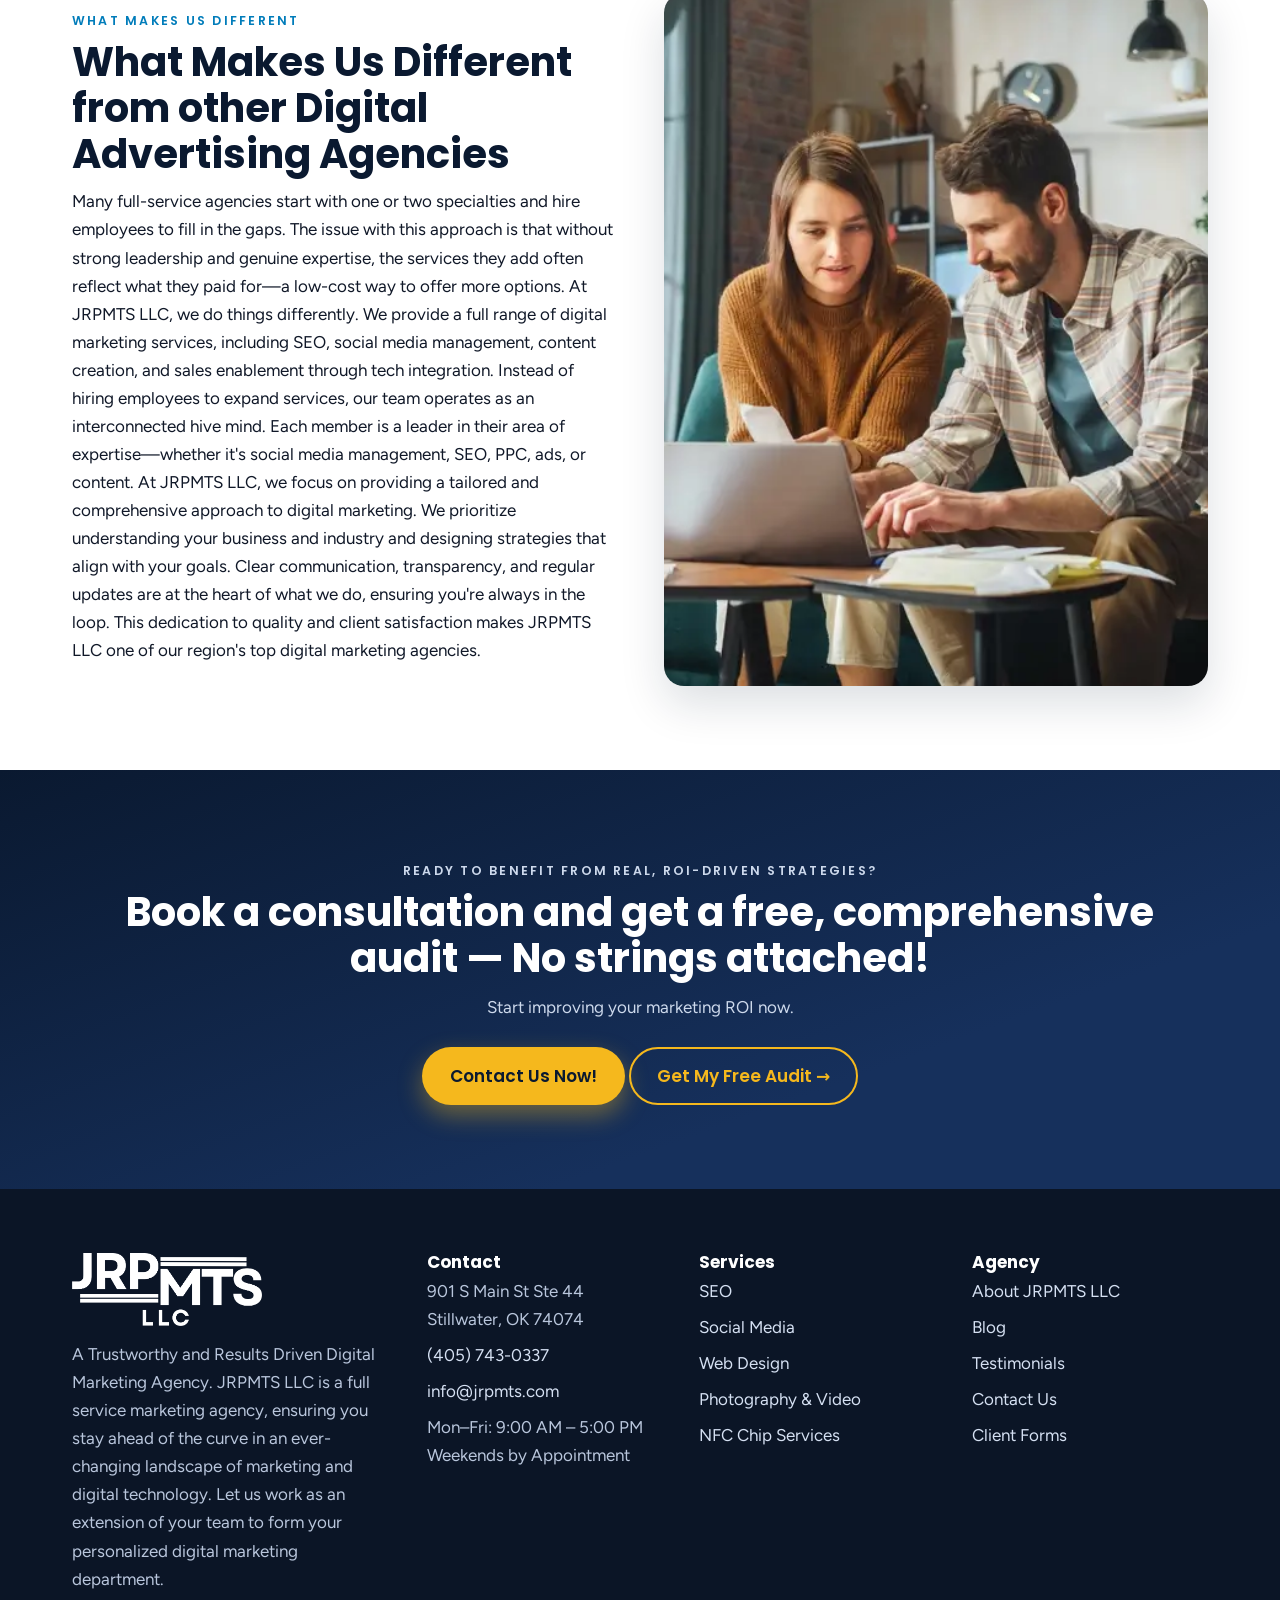
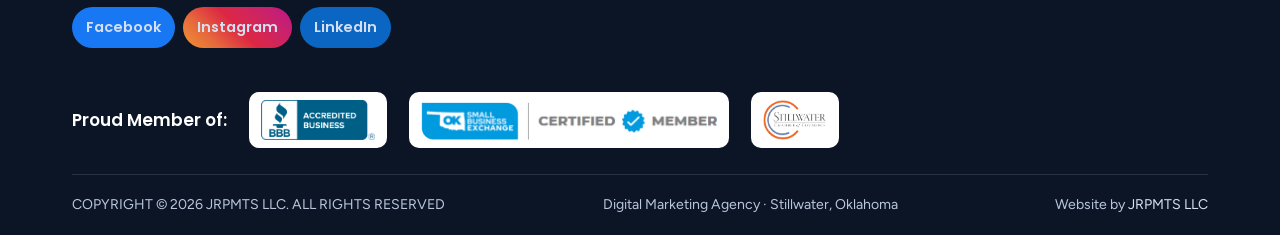
==== commit 64397801: "Partners strip: all 25 original logos with original links" ====
--- a/index.html
+++ b/index.html
@@ -22,7 +22,9 @@
 <meta name="twitter:image" content="https://jrpmts.com/images/og-image.jpg">
 <link rel="canonical" href="https://jrpmts.com/">
 <script type="application/ld+json">{"@context": "https://schema.org", "@type": "ProfessionalService", "name": "JRPMTS LLC", "description": "JRPMTS LLC is a full-service digital marketing agency in Stillwater, OK \u2014 SEO, paid advertising, website design, social media, branding and video production. Growth strategies built with purpose, and proven by results.", "url": "https://jrpmts.com/", "telephone": "+1-405-743-0337", "email": "info@jrpmts.com", "address": {"@type": "PostalAddress", "streetAddress": "901 S Main St Ste 44", "addressLocality": "Stillwater", "addressRegion": "OK", "postalCode": "74074", "addressCountry": "US"}, "geo": {"@type": "GeoCoordinates", "latitude": 36.1156, "longitude": -97.0584}, "openingHoursSpecification": {"@type": "OpeningHoursSpecification", "dayOfWeek": ["Monday", "Tuesday", "Wednesday", "Thursday", "Friday"], "opens": "09:00", "closes": "17:00"}, "sameAs": ["https://www.facebook.com/jrpmts", "https://www.instagram.com/jrpmts", "https://www.linkedin.com/company/104409253/"]}</script>
-<link rel="icon" href="/images/logo-navy.png">
+<link rel="icon" href="/favicon.ico" sizes="any">
+<link rel="icon" type="image/png" sizes="32x32" href="/images/favicon-32.png">
+<link rel="apple-touch-icon" href="/apple-touch-icon.png">
 <link rel="preconnect" href="https://fonts.googleapis.com">
 <link rel="preconnect" href="https://fonts.gstatic.com" crossorigin>
 <link href="https://fonts.googleapis.com/css2?family=Poppins:wght@500;600;700;800&family=Figtree:wght@400;500;600;700&display=swap" rel="stylesheet">
@@ -159,17 +161,31 @@
 <h2>We only partner with the best</h2>
 </div>
 <div class="partner-strip reveal">
-<img src="/images/partners/google-my-business-logo-png-transparent.png" alt="Google Business Profile" loading="lazy">
-<img src="/images/partners/wordpress-logo.png" alt="WordPress" loading="lazy">
-<img src="/images/partners/shopify-logo.png" alt="Shopify" loading="lazy">
-<img src="/images/partners/Wix.com_Logo.svg_.png" alt="Wix" loading="lazy">
-<img src="/images/partners/QuickBooks-time.webp" alt="QuickBooks" loading="lazy">
-<img src="/images/partners/squareup-logo.png" alt="Square" loading="lazy">
-<img src="/images/partners/trello-logo.png" alt="Trello" loading="lazy">
-<img src="/images/partners/xero-logo.png" alt="Xero" loading="lazy">
-<img src="/images/partners/gusto-logo.png" alt="Gusto" loading="lazy">
-<img src="/images/partners/tailwind-logo.png" alt="Tailwind" loading="lazy">
-<img src="/images/partners/todoist-logo.png" alt="Todoist" loading="lazy">
+<a href="https://gusto.com/" target="_blank" rel="noopener"><img src="/images/partners/gusto-logo.png" alt="Gusto" loading="lazy"></a>
+<a href="https://quickbooks.intuit.com/" target="_blank" rel="noopener"><img src="/images/partners/QuickBooks-time.webp" alt="QuickBooks Time" loading="lazy"></a>
+<a href="https://www.todoist.com/" target="_blank" rel="noopener"><img src="/images/partners/todoist-logo.png" alt="Todoist" loading="lazy"></a>
+<a href="https://business.google.com/" target="_blank" rel="noopener"><img src="/images/partners/google-my-business-logo-png-transparent.png" alt="Google Business Profile" loading="lazy"></a>
+<a href="https://trello.com/kristenworkit/recommend" target="_blank" rel="noopener"><img src="/images/partners/trello-logo.png" alt="Trello" loading="lazy"></a>
+<a href="https://wordpress.org/" target="_blank" rel="noopener"><img src="/images/partners/wordpress-logo.png" alt="WordPress" loading="lazy"></a>
+<a href="https://www.gohighlevel.com/?fp_ref=jrp-mts-llc38" target="_blank" rel="noopener"><img src="/images/partners/gohighlevel-logo.webp" alt="GoHighLevel" loading="lazy"></a>
+<a href="https://mastersts.com/contact-us/" target="_blank" rel="noopener"><img src="/images/partners/Wix.com_Logo.svg_.png" alt="Wix" loading="lazy"></a>
+<a href="https://register.wildapricot.com/?refcode=UK5SR7U1XL" target="_blank" rel="noopener"><img src="/images/partners/wild-apricot-logo.png" alt="Wild Apricot" loading="lazy"></a>
+<a href="https://www.shopify.com/?ref=masters-technology-services-llc" target="_blank" rel="noopener"><img src="/images/partners/shopify-logo.png" alt="Shopify" loading="lazy"></a>
+<a href="https://mts.sh/squareup/" target="_blank" rel="noopener"><img src="/images/partners/squareup-logo.png" alt="Square" loading="lazy"></a>
+<a href="https://www.xendoo.com/learn-more?fp_ref=mtsts" target="_blank" rel="noopener"><img src="/images/partners/xendoo-logo.png" alt="Xendoo" loading="lazy"></a>
+<a href="https://www.backblaze.com/cloud-backup.html#af9rtv" target="_blank" rel="noopener"><img src="/images/partners/blackblaze-logo.png" alt="Backblaze" loading="lazy"></a>
+<a href="https://mastersts.com/xero/" target="_blank" rel="noopener"><img src="/images/partners/xero-logo.png" alt="Xero" loading="lazy"></a>
+<a href="http://share.designpickle.com/rDLCQ" target="_blank" rel="noopener"><img src="/images/partners/design-pickle-logo.png" alt="Design Pickle" loading="lazy"></a>
+<a href="https://mts.sh/appsumo/" target="_blank" rel="noopener"><img src="/images/partners/appsumo-logo.png" alt="AppSumo" loading="lazy"></a>
+<a href="http://refer.amex.us/KRISTHpcnH?xl=cpce" target="_blank" rel="noopener"><img src="/images/partners/american-express-logo.png" alt="American Express" loading="lazy"></a>
+<a href="http://bit.ly/wtailwind" target="_blank" rel="noopener"><img src="/images/partners/tailwind-logo.png" alt="Tailwind" loading="lazy"></a>
+<a href="https://mastersts.com/contact-us/" target="_blank" rel="noopener"><img src="/images/partners/squarespace-logo.webp" alt="Squarespace" loading="lazy"></a>
+<a href="https://mastersts.com/contact-us/" target="_blank" rel="noopener"><img src="/images/partners/microsoft-logo.png" alt="Microsoft" loading="lazy"></a>
+<a href="https://www.komododecks.com/?via=kristen" target="_blank" rel="noopener"><img src="/images/partners/komodo-logo.png" alt="Komodo" loading="lazy"></a>
+<a href="https://www.jotform.com/?referral=HgvZ7qh7P4" target="_blank" rel="noopener"><img src="/images/partners/jotform-logo.png" alt="Jotform" loading="lazy"></a>
+<a href="https://innago.com/best-rental-management-software-mbl/?utm_source=ReferAndEarn&amp;utm_medium=Affiliate+Program&amp;utm_campaign=11111111&amp;utm_id=Krist79797" target="_blank" rel="noopener"><img src="/images/partners/Innago-logo.png" alt="Innago" loading="lazy"></a>
+<a href="https://mts.sh/connecteam/" target="_blank" rel="noopener"><img src="/images/partners/connecteam-logo.png" alt="Connecteam" loading="lazy"></a>
+<a href="http://mts.sh/chase" target="_blank" rel="noopener"><img src="/images/partners/logo_chase_headerfooter.png" alt="Chase" loading="lazy"></a>
 </div>
 </div></section>
 
--- a/styles.css
+++ b/styles.css
@@ -157,6 +157,7 @@
 .logo-cell img{max-height:64px;width:auto;object-fit:contain}
 .logo-cell span{font-family:var(--font-head);font-weight:600;color:var(--navy-deep);text-align:center}
 .partner-strip{display:flex;gap:26px;flex-wrap:wrap;align-items:center;justify-content:center}
+.partner-strip a{display:inline-flex;align-items:center}
 .partner-strip img{max-height:44px;width:auto;opacity:.85;filter:grayscale(20%)}
 .partner-strip img:hover{opacity:1;filter:none}
 .badges{display:flex;gap:22px;flex-wrap:wrap;align-items:center}
